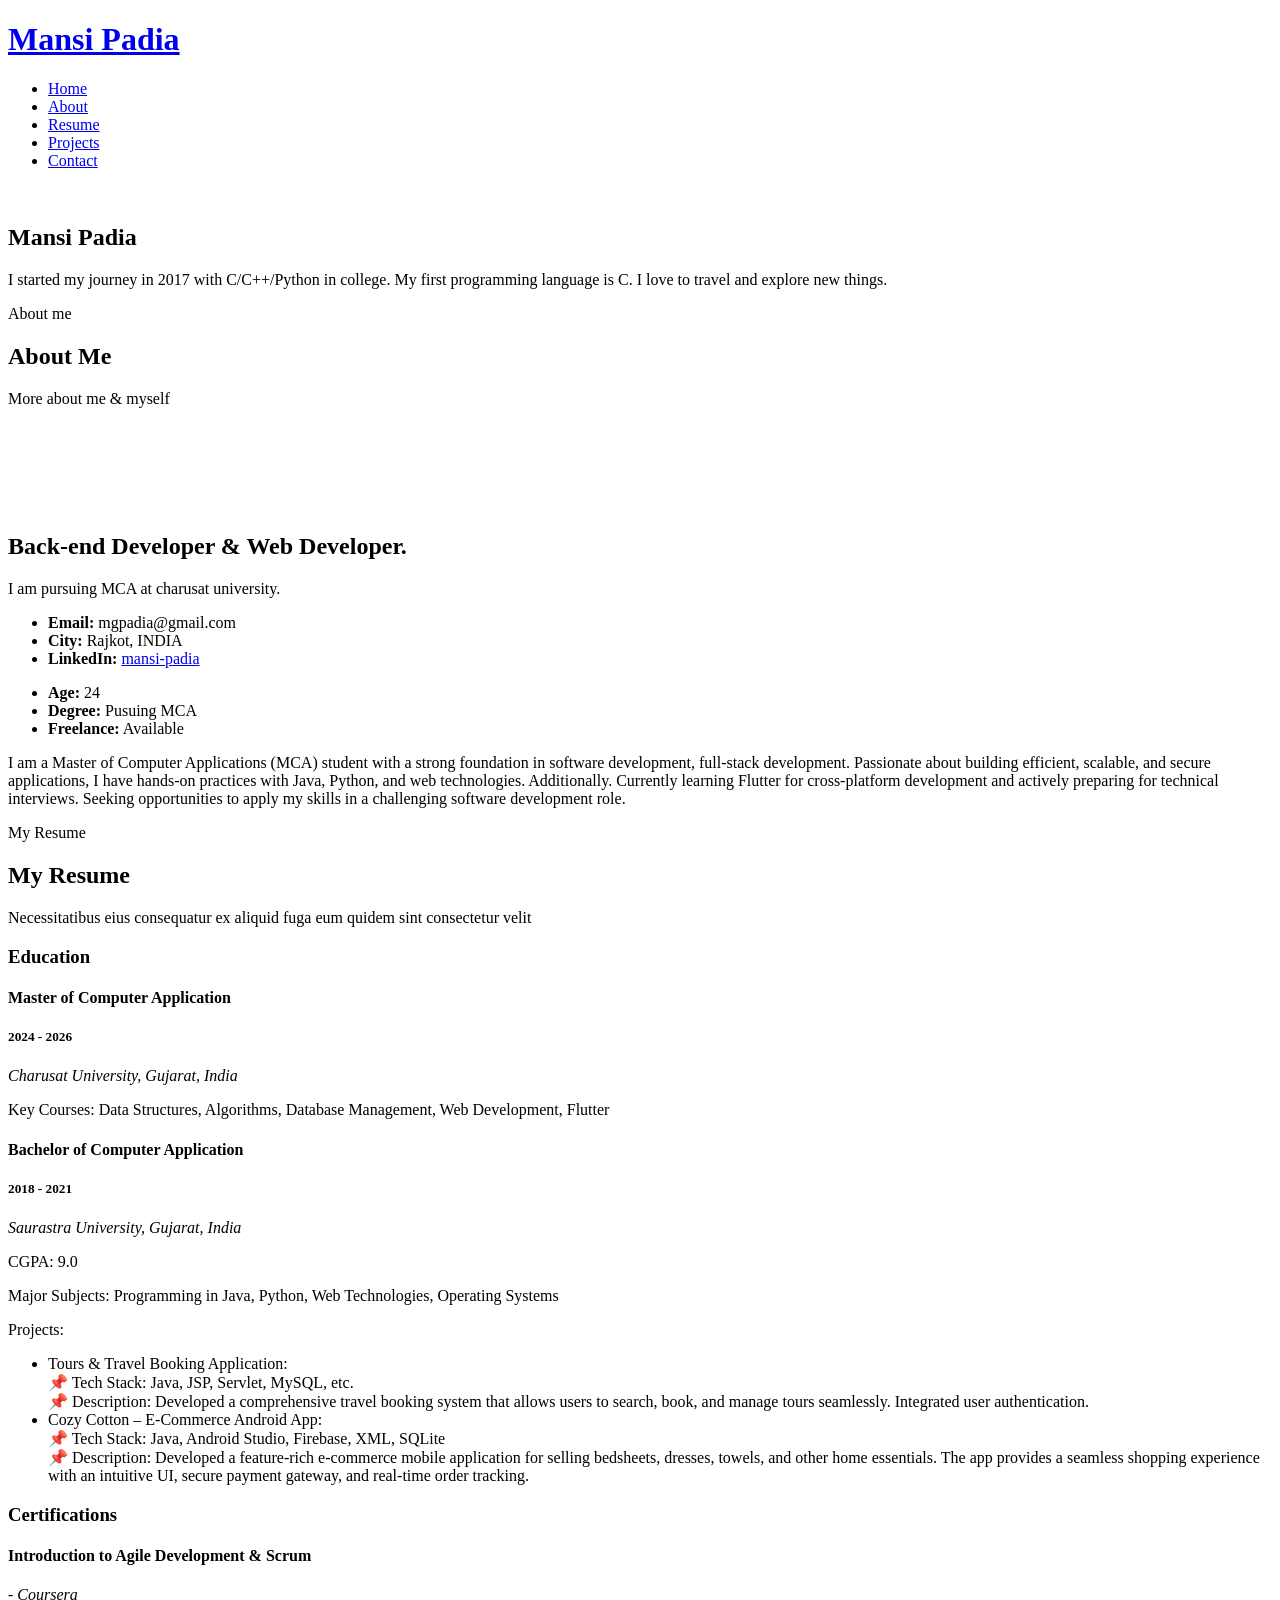
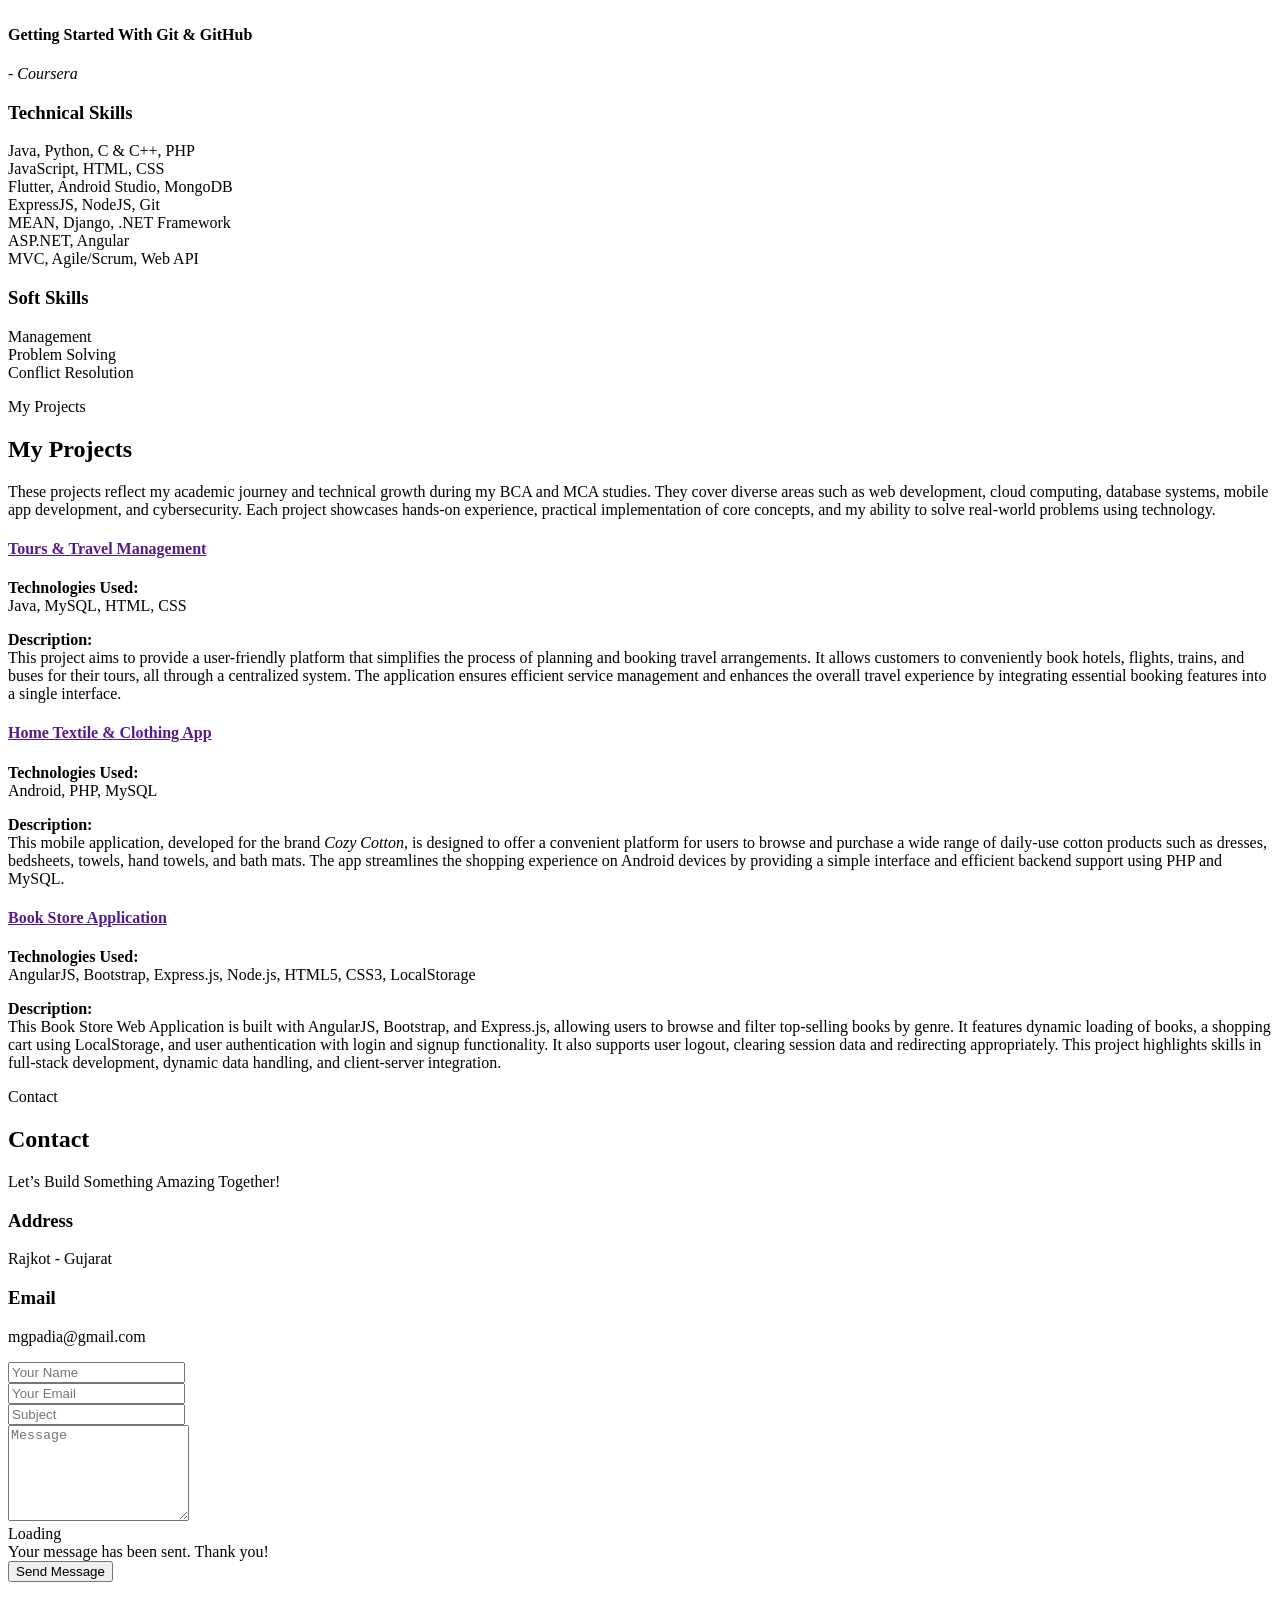
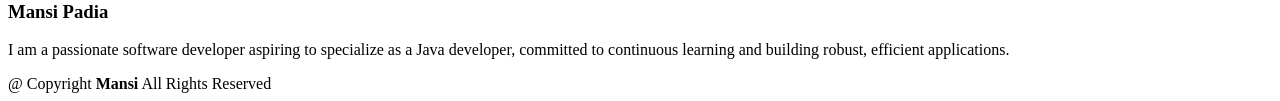
==== index.html @ 8a65d549 "initial commit start adding files" ====
<!DOCTYPE html>
<html lang="en">

<head>
  <meta charset="utf-8">
  <meta content="width=device-width, initial-scale=1.0" name="viewport">
  <title>Mansi Padia - Portfolio</title>
  <meta name="description" content="">
  <meta name="keywords" content="">

  <!-- Favicons -->
  <link href="assets/img/favicon-m.png" rel="icon">
  <link href="assets/img/apple-touch-icon.png" rel="apple-touch-icon">

  <!-- Fonts -->
  <link href="https://fonts.googleapis.com" rel="preconnect">
  <link href="https://fonts.gstatic.com" rel="preconnect" crossorigin>
  <link href="https://fonts.googleapis.com/css2?family=Roboto:ital,wght@0,100;0,300;0,400;0,500;0,700;0,900;1,100;1,300;1,400;1,500;1,700;1,900&family=Quicksand:wght@300;400;500;600;700&family=Domine:wght@400;500;600;700&display=swap" rel="stylesheet">

  <!-- Vendor CSS Files -->
  <link href="assets/vendor/bootstrap/css/bootstrap.min.css" rel="stylesheet">
  <link href="assets/vendor/bootstrap-icons/bootstrap-icons.css" rel="stylesheet">
  <link href="assets/vendor/aos/aos.css" rel="stylesheet">
  <link href="assets/vendor/swiper/swiper-bundle.min.css" rel="stylesheet">
  <link href="assets/vendor/glightbox/css/glightbox.min.css" rel="stylesheet">

  <!-- Main CSS File -->
  <link href="assets/css/main.css" rel="stylesheet">

  <!-- =======================================================
  * Template Name: Laura
  * Template URL: https://bootstrapmade.com/laura-free-creative-bootstrap-theme/
  * Updated: Aug 07 2024 with Bootstrap v5.3.3
  * Author: BootstrapMade.com
  * License: https://bootstrapmade.com/license/
  ======================================================== -->
</head>

<body class="index-page">

  <header id="header" class="header d-flex align-items-center fixed-top">
    <div class="container-fluid position-relative d-flex align-items-center justify-content-between">

      <a href="index.html" class="logo d-flex align-items-center me-auto me-xl-0">
        <!-- Uncomment the line below if you also wish to use an image logo -->
        <!-- <img src="assets/img/logo.png" alt=""> -->
        <h1 class="sitename">Mansi Padia</h1>
      </a>

      <nav id="navmenu" class="navmenu">
        <ul>
          <li><a href="#hero" class="active">Home</a></li>
          <li><a href="#about">About</a></li>
          <li><a href="#resume">Resume</a></li>
          <li><a href="#projects">Projects</a></li>
          <!-- <li class="dropdown"><a href="#"><span>Dropdown</span> <i class="bi bi-chevron-down toggle-dropdown"></i></a>
            <ul>
              <li><a href="#">Dropdown 1</a></li>
              <li class="dropdown"><a href="#"><span>Deep Dropdown</span> <i class="bi bi-chevron-down toggle-dropdown"></i></a>
                <ul>
                  <li><a href="#">Deep Dropdown 1</a></li>
                  <li><a href="#">Deep Dropdown 2</a></li>
                  <li><a href="#">Deep Dropdown 3</a></li>
                  <li><a href="#">Deep Dropdown 4</a></li>
                  <li><a href="#">Deep Dropdown 5</a></li>
                </ul>
              </li>
              <li><a href="#">Dropdown 2</a></li>
              <li><a href="#">Dropdown 3</a></li>
              <li><a href="#">Dropdown 4</a></li>
            </ul>
          </li> -->
          <li><a href="#contact">Contact</a></li>
        </ul>
        <i class="mobile-nav-toggle d-xl-none bi bi-list"></i>
      </nav>

      <div class="header-social-links">
        <a href="https://github.com/p-mansi" class="github"><i class="bi bi-github"></i></a>
        <a href="https://www.linkedin.com/in/mansi-padia/" class="linkedin"><i class="bi bi-linkedin"></i></a>
        <a href="mailto:mgpadia@gmail.com" class="github"><i class="bi bi-envelope"></i>
        </a>
        
      </div>

    </div>
  </header>

  <main class="main">

    <!-- Hero Section -->
    <section id="hero" class="hero section dark-background">

      <img src="assets/img/bg.avif" alt="" data-aos="fade-in">

      <div class="container text-center" data-aos="fade-up" data-aos-delay="100">
        <h2>Mansi Padia</h2>
        <p class="typing-container">I started my journey in 2017 with C/C++/Python in college. My first programming language is C. I love to travel and explore new things.</p>
          
        <a href="#about" class="btn-scroll" title="Scroll Down"><i class="bi bi-chevron-down"></i></a>
      </div>

    </section><!-- /Hero Section -->

    <!-- About Section -->
    <section id="about" class="about section">

      <!-- Section Title -->
      <div class="container section-title" data-aos="fade-up">
        <span class="description-title">About me</span>
        <h2>About Me</h2>
        <p>More about me & myself</p>
      </div><!-- End Section Title -->

      <div class="container" data-aos="fade-up" data-aos-delay="100">

        <div class="row gy-4 justify-content-center">
          <div class="col-lg-4">
            <img src="assets/img/IMG-M.jpg" class="img-fluid" alt="">
          </div>
          <div class="col-lg-8 content">
            <br><br><br><br><h2>Back-end Developer &amp; Web Developer.</h2>
            <p class="fst-italic py-3">
              I am pursuing MCA at charusat university.
            </p>
            <div class="row">
              <div class="col-lg-6">
                <ul>
                  <!-- <li><i class="bi bi-chevron-right"></i> <strong>Birthday:</strong> <span>1 May 1995</span></li> -->
                  <!-- <li><i class="bi bi-chevron-right"></i> <strong>Website:</strong> <span>www.example.com</span></li> -->
                  <li><i class="bi bi-chevron-right"></i> <strong>Email:</strong> <span>mgpadia@gmail.com</span></li>
                  <li><i class="bi bi-chevron-right"></i> <strong>City:</strong> <span>Rajkot, INDIA</span></li>
                  <li><i class="bi bi-chevron-right"></i> <strong>LinkedIn:</strong> <span><a href="https://www.linkedin.com/in/mansi-padia/">mansi-padia</a></span></li>
                </ul>
              </div>
              <div class="col-lg-6">
                <ul>
                  <li><i class="bi bi-chevron-right"></i> <strong>Age:</strong> <span>24</span></li>
                  <li><i class="bi bi-chevron-right"></i> <strong>Degree:</strong> <span>Pusuing MCA</span></li>
                  <li><i class="bi bi-chevron-right"></i> <strong>Freelance:</strong> <span>Available</span></li>
                </ul>
              </div>
            </div>
            <p class="py-3">
              I am a Master of Computer Applications (MCA) student with a strong foundation in software development, full-stack development. Passionate 
              about building efficient, scalable, and secure applications, I have hands-on practices with Java, Python, and web 
              technologies. Additionally. Currently learning Flutter for cross-platform development and actively preparing for technical interviews.
              Seeking opportunities to apply my skills in a challenging software development role.
            </p>
          </div>
        </div>

      </div>

    </section><!-- /About Section -->

    <!-- Resume Section -->
    <section id="resume" class="resume section">

      <!-- Section Title -->
      <div class="container section-title" data-aos="fade-up">
        <span class="description-title">My Resume</span>
        <h2>My Resume</h2>
        <p>Necessitatibus eius consequatur ex aliquid fuga eum quidem sint consectetur velit</p>
      </div><!-- End Section Title -->
<!-- 
      <div class="container">

        <div class="row">

          <div class="col-lg-6" data-aos="fade-up" data-aos-delay="100">
            
            <h3 class="resume-title">Education</h3>
            <div class="resume-item">
              <h4>Master of Computer Application</h4>
              <h5>2024 - 2026</h5>
              <p><em>Charusat University, Gujarat, India</em></p>
              <p>Key Courses: Data Structures, Algorithms, Database Management, Web Development, Flutter</p>
            </div>-- Edn Resume Item --


            <div class="resume-item">
              <h4>Bachelor of Computer Application</h4>
              <h5>2018 - 2021</h5>
              <p><em>Saurastra University, Gujarat, India</em></p>
              <p>CGPA: 9.0</p>
              <p>Major Subjects: Programming in Java, Python, Web Technologies, Operating Systems</p>
              Projects: <br>
              <ul>
              <li>Tours & Travel Booking Application: <br>
                📌 Tech Stack: Java, JSP, Servlet, MySQL, etc. <br>
                📌 Description: Developed a comprehensive travel booking system that allows users to search, book, and manage tours seamlessly. Integrated user authentication.    --, and payment gateway for a smooth experience.</p> --
              </li>
              <li>Tours & Travel Booking Application: <br>
                Cozy Cotton – E-Commerce Android App
                📌 Tech Stack: Java, Android Studio, Firebase, XML, SQLite
                📌 Description: Developed a feature-rich e-commerce mobile application for selling bedsheets, dresses, towels, and other home essentials. The app provides a seamless shopping experience with an intuitive UI, secure payment gateway, and real-time order tracking.</li>
              </ul>
            </div>  -- Edn Resume Item --

            <h3 class="resume-title">Certifications</h3>
            <div class="resume-item pb-0">
              <h4>Introduction to Agile Development &
                Scrum</h4>
              <p><em>- Coursera</em></p>
            </div> -- Edn Resume Item --

            <div class="resume-item pb-0">
              <h4>Getting StartedWith Git & GitHub</h4>
              <p><em>- Coursera</em></p>
            </div> -- Edn Resume Item --

          </div>
<!-- 
          <div class="col-lg-6" data-aos="fade-up" data-aos-delay="200">
            <h3 class="resume-title">Professional Experience</h3>
            <div class="resume-item">
              <h4>Senior graphic design specialist</h4>
              <h5>2019 - Present</h5>
              <p><em>Experion, New York, NY </em></p>
              <ul>
                <li>Lead in the design, development, and implementation of the graphic, layout, and production communication materials</li>
                <li>Delegate tasks to the 7 members of the design team and provide counsel on all aspects of the project. </li>
                <li>Supervise the assessment of all graphic materials in order to ensure quality and accuracy of the design</li>
                <li>Oversee the efficient use of production project budgets ranging from $2,000 - $25,000</li>
              </ul>
            </div>
            -- Edn Resume Item --

            <div class="resume-item">
              <h4>Graphic design specialist</h4>
              <h5>2017 - 2018</h5>
              <p><em>Stepping Stone Advertising, New York, NY</em></p>
              <ul>
                <li>Developed numerous marketing programs (logos, brochures,infographics, presentations, and advertisements).</li>
                <li>Managed up to 5 projects or tasks at a given time while under pressure</li>
                <li>Recommended and consulted with clients on the most appropriate graphic design</li>
                <li>Created 4+ design presentations and proposals a month for clients and account managers</li>
              </ul>
            </div> -- Edn Resume Item --

          </div> --

        </div>

      </div> -->

      <div class="container">
        <div class="row">
      
          <div class="col-lg-6" data-aos="fade-up" data-aos-delay="100">
      
            <h3 class="resume-title">Education</h3>
      
            <div class="resume-item">
              <h4>Master of Computer Application</h4>
              <h5>2024 - 2026</h5>
              <p><em>Charusat University, Gujarat, India</em></p>
              <p>Key Courses: Data Structures, Algorithms, Database Management, Web Development, Flutter</p>
            </div><!-- End Resume Item -->
      
            <div class="resume-item">
              <h4>Bachelor of Computer Application</h4>
              <h5>2018 - 2021</h5>
              <p><em>Saurastra University, Gujarat, India</em></p>
              <p>CGPA: 9.0</p>
              <p>Major Subjects: Programming in Java, Python, Web Technologies, Operating Systems</p>
            </div><!-- End Resume Item -->
      
            <div class="resume-item">
              Projects: <br>
              <ul>
                <li>Tours & Travel Booking Application:<br>
                  📌 Tech Stack: Java, JSP, Servlet, MySQL, etc.<br>
                  📌 Description: Developed a comprehensive travel booking system that allows users to search, book, and manage tours seamlessly. Integrated user authentication.
                </li>
                <li>Cozy Cotton – E-Commerce Android App:<br>
                  📌 Tech Stack: Java, Android Studio, Firebase, XML, SQLite<br>
                  📌 Description: Developed a feature-rich e-commerce mobile application for selling bedsheets, dresses, towels, and other home essentials. The app provides a seamless shopping experience with an intuitive UI, secure payment gateway, and real-time order tracking.
                </li>
              </ul>
            </div><!-- End Resume Item -->
      
          </div>
      
          <div class="col-lg-6" data-aos="fade-up" data-aos-delay="200">
      
            <h3 class="resume-title">Certifications</h3>
      
            <div class="resume-item pb-0">
              <h4>Introduction to Agile Development & Scrum</h4>
              <p><em>- Coursera</em></p>
            </div><!-- End Resume Item -->
      
            <div class="resume-item pb-0">
              <h4>Getting Started With Git & GitHub</h4>
              <p><em>- Coursera</em></p>
            </div><!-- End Resume Item -->
      
            <h3 class="resume-title">Technical Skills</h3>
            <div class="resume-item">
              <p>
                Java, Python, C & C++, PHP<br>
                JavaScript, HTML, CSS<br>
                Flutter, Android Studio, MongoDB<br>
                ExpressJS, NodeJS, Git<br>
                MEAN, Django, .NET Framework<br>
                ASP.NET, Angular<br>
                MVC, Agile/Scrum, Web API
              </p>
            </div><!-- End Resume Item -->
      
            <h3 class="resume-title">Soft Skills</h3>
            <div class="resume-item">
              <p>
                Management<br>
                Problem Solving<br>
                Conflict Resolution
              </p>
            </div><!-- End Resume Item -->
      
          </div>
      
        </div>
      </div>
            

    </section><!-- /Resume Section -->

    <!-- Services Section -->
    <section id="projects" class="services section">

      <!-- Section Title -->
      <div class="container section-title" data-aos="fade-up">
        <span class="description-title">My Projects</span>
        <h2>My Projects</h2>
        <p>These projects reflect my academic journey and technical growth during my BCA and MCA studies. They cover diverse areas such as web development, cloud computing, database systems, mobile app development, and cybersecurity. Each project showcases hands-on experience, practical implementation of core concepts, and my ability to solve real-world problems using technology.</p>
      </div><!-- End Section Title -->

      <div class="container">

        <div class="row gy-3">

          <div class="col-xl-4 col-md-6 d-flex" data-aos="fade-up" data-aos-delay="100">
            <div class="service-item position-relative">
              <div class="icon"><i class="bi bi-luggage icon"></i></div>

              <h4><a href="" class="stretched-link">Tours & Travel Management</a></h4>
              <p><strong>Technologies Used:</strong><br> <span class="text-success">Java, MySQL, HTML, CSS</span></p>
              <p class="text-muted"><strong>Description:</strong>
                <br>This project aims to provide a user-friendly platform that simplifies the process of planning and booking travel arrangements. It allows customers to conveniently book hotels, flights, trains, and buses for their tours, all through a centralized system. The application ensures efficient service management and enhances the overall travel experience by integrating essential booking features into a single interface.
              </p>
            </div>
          </div><!-- End Service Item -->

          <div class="col-xl-4 col-md-6 d-flex" data-aos="fade-up" data-aos-delay="200">
            <div class="service-item position-relative">
              <div class="icon"><i class="bi bi-bag icon"></i></div>


              <h4><a href="" class="stretched-link">Home Textile & Clothing App</a></h4>
              <p><strong>Technologies Used:</strong><br> 
                <span class="text-success">Android, PHP, MySQL</span>
              </p>
              <p class="text-muted"><strong>Description:</strong><br>
                This mobile application, developed for the brand <em>Cozy Cotton</em>, is designed to offer a convenient platform for users to browse and purchase a wide range of daily-use cotton products such as dresses, bedsheets, towels, hand towels, and bath mats. The app streamlines the shopping experience on Android devices by providing a simple interface and efficient backend support using PHP and MySQL.
              </p>
              
            </div>
          </div><!-- End Service Item -->

          <div class="col-xl-4 col-md-6 d-flex" data-aos="fade-up" data-aos-delay="300">
            <div class="service-item position-relative">
              <div class="icon"><i class="bi bi-book"></i></div>

              <h4><a href="" class="stretched-link">Book Store Application</a></h4>
              <p><strong>Technologies Used:</strong><br> 
                <span class="text-success">AngularJS, Bootstrap, Express.js, Node.js, HTML5, CSS3, LocalStorage</span>
              </p>
              <p class="text-muted"><strong>Description:</strong><br>
                This Book Store Web Application is built with AngularJS, Bootstrap, and Express.js, allowing users to browse and filter top-selling books by genre. It features dynamic loading of books, a shopping cart using LocalStorage, and user authentication with login and signup functionality. It also supports user logout, clearing session data and redirecting appropriately. This project highlights skills in full-stack development, dynamic data handling, and client-server integration.
              </p>
              
            </div>
          </div><!-- End Service Item -->
<!-- 
          <div class="col-xl-3 col-md-6 d-flex" data-aos="fade-up" data-aos-delay="400">
            <div class="service-item position-relative">
              <div class="icon"><i class="bi bi-broadcast icon"></i></div>
              <h4><a href="" class="stretched-link">Nemo Enim</a></h4>
              <p>At vero eos et accusamus et iusto odio dignissimos ducimus qui blanditiis</p>
            </div>
          </div>End Service Item -->

        </div>

      </div>

    </section><!-- /Services Section -->



    <!-- Gallery Section -->
    <!--<section id="gallery" class="gallery section">
 
      <div class="container section-title" data-aos="fade-up">
        <span class="description-title">Gallery</span>
        <h2>Gallery</h2>
        <p>Necessitatibus eius consequatur ex aliquid fuga eum quidem sint consectetur velit</p>
      </div>

      <div class="container-fluid" data-aos="fade-up" data-aos-delay="100">

        <div class="row g-0">

          <div class="col-lg-3 col-md-4">
            <div class="gallery-item">
              <a href="assets/img/gallery/gallery-1.jpg" class="glightbox" data-gallery="images-gallery">
                <img src="assets/img/gallery/gallery-1.jpg" alt="" class="img-fluid">
              </a>
            </div>
          </div>

          <div class="col-lg-3 col-md-4">
            <div class="gallery-item">
              <a href="assets/img/gallery/gallery-2.jpg" class="glightbox" data-gallery="images-gallery">
                <img src="assets/img/gallery/gallery-2.jpg" alt="" class="img-fluid">
              </a>
            </div>
          </div>

          <div class="col-lg-3 col-md-4">
            <div class="gallery-item">
              <a href="assets/img/gallery/gallery-3.jpg" class="glightbox" data-gallery="images-gallery">
                <img src="assets/img/gallery/gallery-3.jpg" alt="" class="img-fluid">
              </a>
            </div>
          </div>

          <div class="col-lg-3 col-md-4">
            <div class="gallery-item">
              <a href="assets/img/gallery/gallery-4.jpg" class="glightbox" data-gallery="images-gallery">
                <img src="assets/img/gallery/gallery-4.jpg" alt="" class="img-fluid">
              </a>
            </div>
          </div>

          <div class="col-lg-3 col-md-4">
            <div class="gallery-item">
              <a href="assets/img/gallery/gallery-5.jpg" class="glightbox" data-gallery="images-gallery">
                <img src="assets/img/gallery/gallery-5.jpg" alt="" class="img-fluid">
              </a>
            </div>
          </div>

          <div class="col-lg-3 col-md-4">
            <div class="gallery-item">
              <a href="assets/img/gallery/gallery-6.jpg" class="glightbox" data-gallery="images-gallery">
                <img src="assets/img/gallery/gallery-6.jpg" alt="" class="img-fluid">
              </a>
            </div>
          </div>

          <div class="col-lg-3 col-md-4">
            <div class="gallery-item">
              <a href="assets/img/gallery/gallery-7.jpg" class="glightbox" data-gallery="images-gallery">
                <img src="assets/img/gallery/gallery-7.jpg" alt="" class="img-fluid">
              </a>
            </div>
          </div>

          <div class="col-lg-3 col-md-4">
            <div class="gallery-item">
              <a href="assets/img/gallery/gallery-8.jpg" class="glightbox" data-gallery="images-gallery">
                <img src="assets/img/gallery/gallery-8.jpg" alt="" class="img-fluid">
              </a>
            </div>
          </div>

        </div>

      </div>

    </section> 

    <!-- /Gallery Section -->

    <!-- Contact Section -->
    <section id="contact" class="contact section">

      <!-- Section Title -->
      <div class="container section-title" data-aos="fade-up">
        <span class="description-title">Contact</span>
        <h2>Contact</h2>
        <p>Let’s Build Something Amazing Together!</p>
      </div><!-- End Section Title -->

      <div class="container" data-aos="fade-up" data-aos-delay="100">

        <div class="row gy-4" data-aos="fade-up" data-aos-delay="200">

          <div class="col-lg-6">
            <div class="info-item d-flex flex-column justify-content-center align-items-center">
              <i class="bi bi-geo-alt"></i>
              <h3>Address</h3>
              <p>Rajkot - Gujarat</p>
            </div>
          </div><!-- End Info Item -->

          <!-- <div class="col-lg-4">
            <div class="info-item d-flex flex-column justify-content-center align-items-center info-item-borders">
              <i class="bi bi-telephone"></i>
              <h3>Call Us</h3>
              <p>+1 5589 55488 55</p>
            </div>
          </div>End Info Item -->

          <div class="col-lg-6">
            <div class="info-item d-flex flex-column justify-content-center align-items-center">
              <i class="bi bi-envelope"></i>
              <h3>Email</h3>
              <p>mgpadia@gmail.com</p>
            </div>
          </div><!-- End Info Item -->

        </div>

        <form id="contact-form" action="https://usebasin.com/f/abe4f4b20238" method="post" class="php-email-form" data-aos="fade-up" data-aos-delay="300">
          <div class="row gy-4">

            <div class="col-md-6">
              <input type="text" name="name" class="form-control" placeholder="Your Name" required="">
            </div>

            <div class="col-md-6 ">
              <input type="email" class="form-control" name="email" placeholder="Your Email" required="">
            </div>

            <div class="col-md-12">
              <input type="text" class="form-control" name="subject" placeholder="Subject" required="">
            </div>

            <div class="col-md-12">
              <textarea class="form-control" name="message" rows="6" placeholder="Message" required=""></textarea>
            </div>

            <div class="col-md-12 text-center">
              <div class="loading">Loading</div>
              <div class="error-message"></div>
              <div class="sent-message">Your message has been sent. Thank you!</div>

              <button type="submit">Send Message</button>
            </div>

          </div>
        </form><!-- End Contact Form -->

        <p id="response-message"></p>

        <script>
          document.getElementById("contact-form").addEventListener("submit", async function(event) {
              event.preventDefault();
              let formData = new FormData(this);
              let responseMessage = document.getElementById("response-message");
  
              try {
                  let response = await fetch("https://usebasin.com/f/abe4f4b20238", {
                      method: "POST",
                      body: formData
                  });
  
                  if (response.ok) {
                      responseMessage.innerHTML = "✅ Message sent successfully!";
                      responseMessage.className = "alert alert-success";
                      this.reset();
                  } else {
                      responseMessage.innerHTML = "❌ Error sending message. Please try again.";
                      responseMessage.className = "alert alert-danger";
                  }
              } catch (error) {
                  responseMessage.innerHTML = "⚠️ Network error. Please check your internet connection.";
                  responseMessage.className = "alert alert-warning";
              }
          });
      </script>
      </div>

    </section><!-- /Contact Section -->

  </main>

  <footer id="footer" class="footer position-relative dark-background">
    <div class="container">
      <h3 class="sitename">Mansi Padia<br></h3>
      <p>I am a passionate software developer aspiring to specialize as a Java developer, committed to continuous learning and building robust, efficient applications.</p>
      <div class="social-links d-flex justify-content-center">
        
        <a href="mailto:mgpadia@gmail.com"><i class="bi bi-envelope"></i></a>
        <a href="https://github.com/p-mansi"><i class="bi bi-github"></i></a>
        <a href="https://www.linkedin.com/in/mansi-padia/"><i class="bi bi-linkedin"></i></a>
      </div>
      <div class="container">
        <div class="copyright">
          <span>@ Copyright</span> <strong class="px-1 sitename">Mansi</strong> <span>All Rights Reserved</span>
        </div>
        <div class="credits">
          <!-- All the links in the footer should remain intact. -->
          <!-- You can delete the links only if you've purchased the pro version. -->
          <!-- Licensing information: https://bootstrapmade.com/license/ -->
          <!-- Purchase the pro version with working PHP/AJAX contact form: [buy-url] -->
        </div>
      </div>
    </div>
  </footer>

  <!-- Scroll Top -->
  <a href="#" id="scroll-top" class="scroll-top d-flex align-items-center justify-content-center"><i class="bi bi-arrow-up-short"></i></a>

  <!-- Preloader -->
  <div id="preloader"></div>

  <!-- Vendor JS Files -->
  <script src="assets/vendor/bootstrap/js/bootstrap.bundle.min.js"></script>
  <script src="assets/vendor/php-email-form/validate.js"></script>
  <script src="assets/vendor/aos/aos.js"></script>
  <script src="assets/vendor/swiper/swiper-bundle.min.js"></script>
  <script src="assets/vendor/glightbox/js/glightbox.min.js"></script>
  <script src="assets/vendor/imagesloaded/imagesloaded.pkgd.min.js"></script>
  <script src="assets/vendor/isotope-layout/isotope.pkgd.min.js"></script>

  <!-- Main JS File -->
  <script src="assets/js/main.js"></script>

</body>

</html>
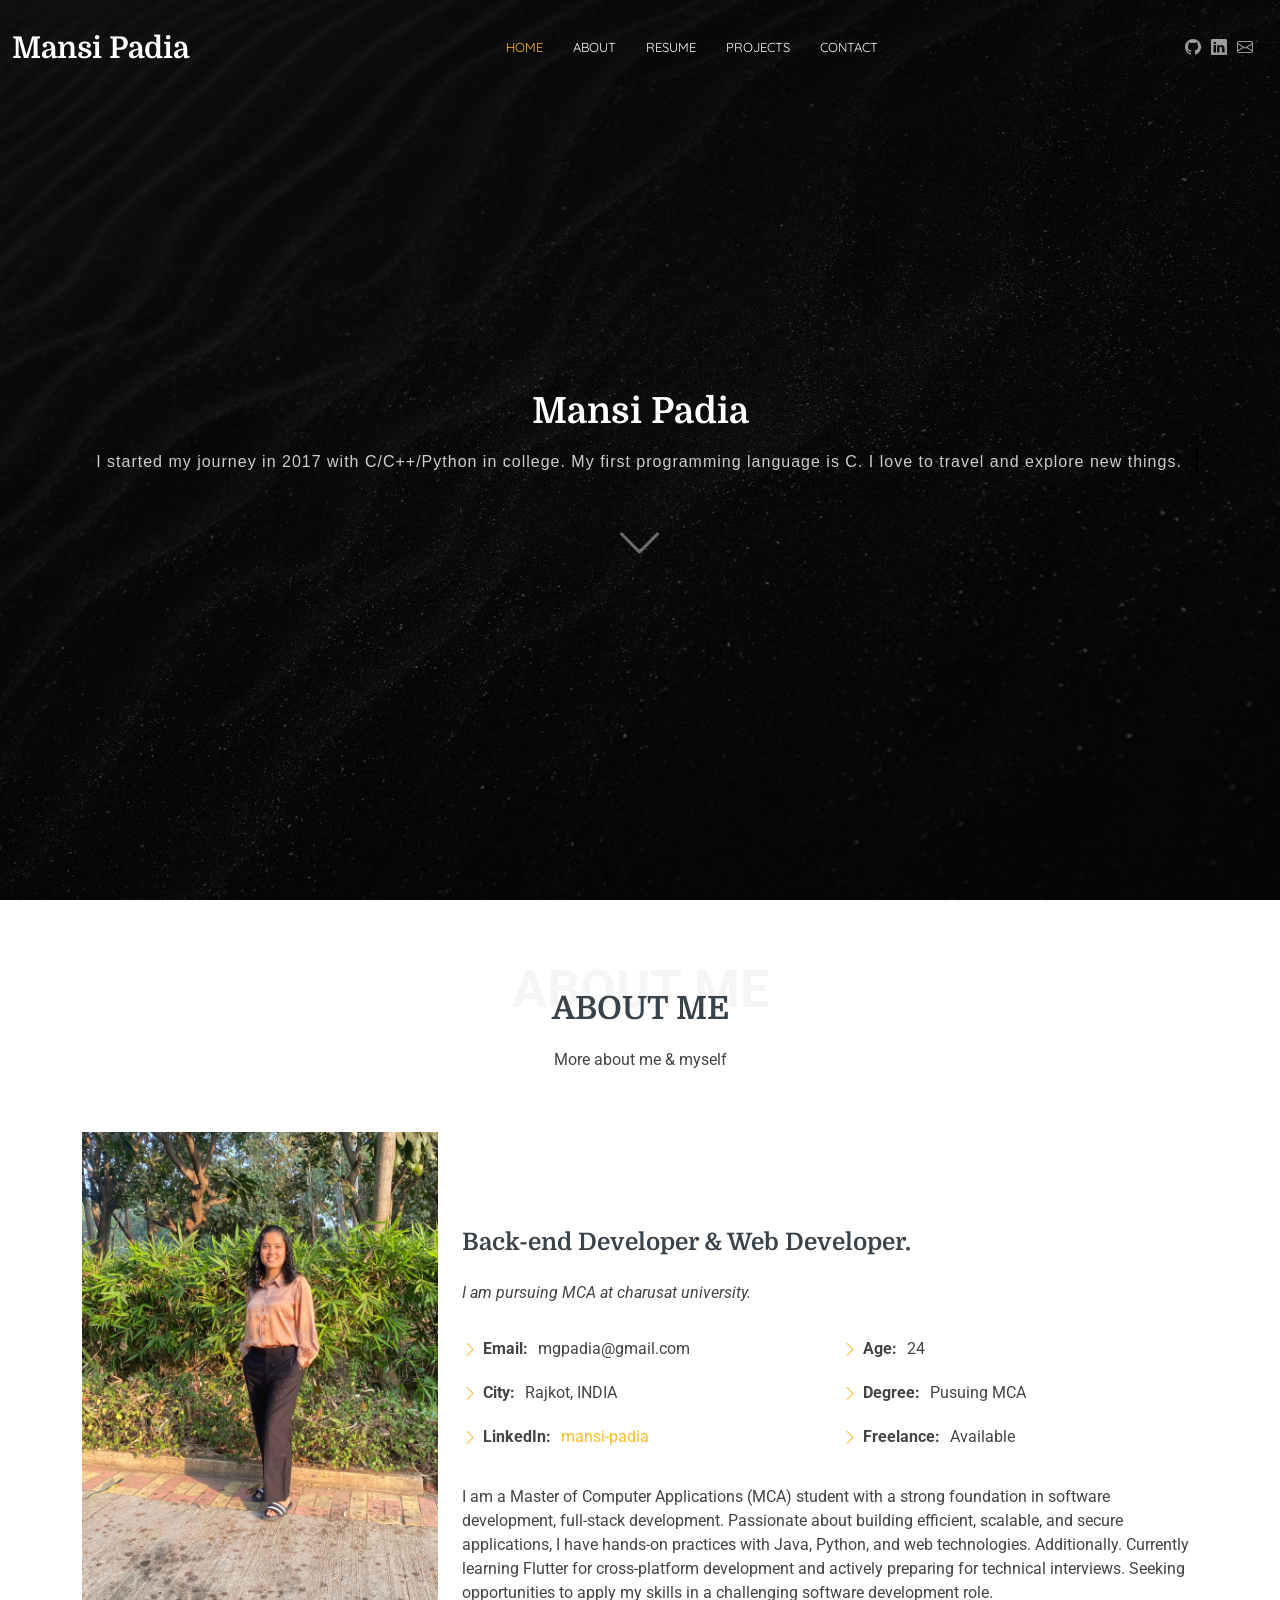
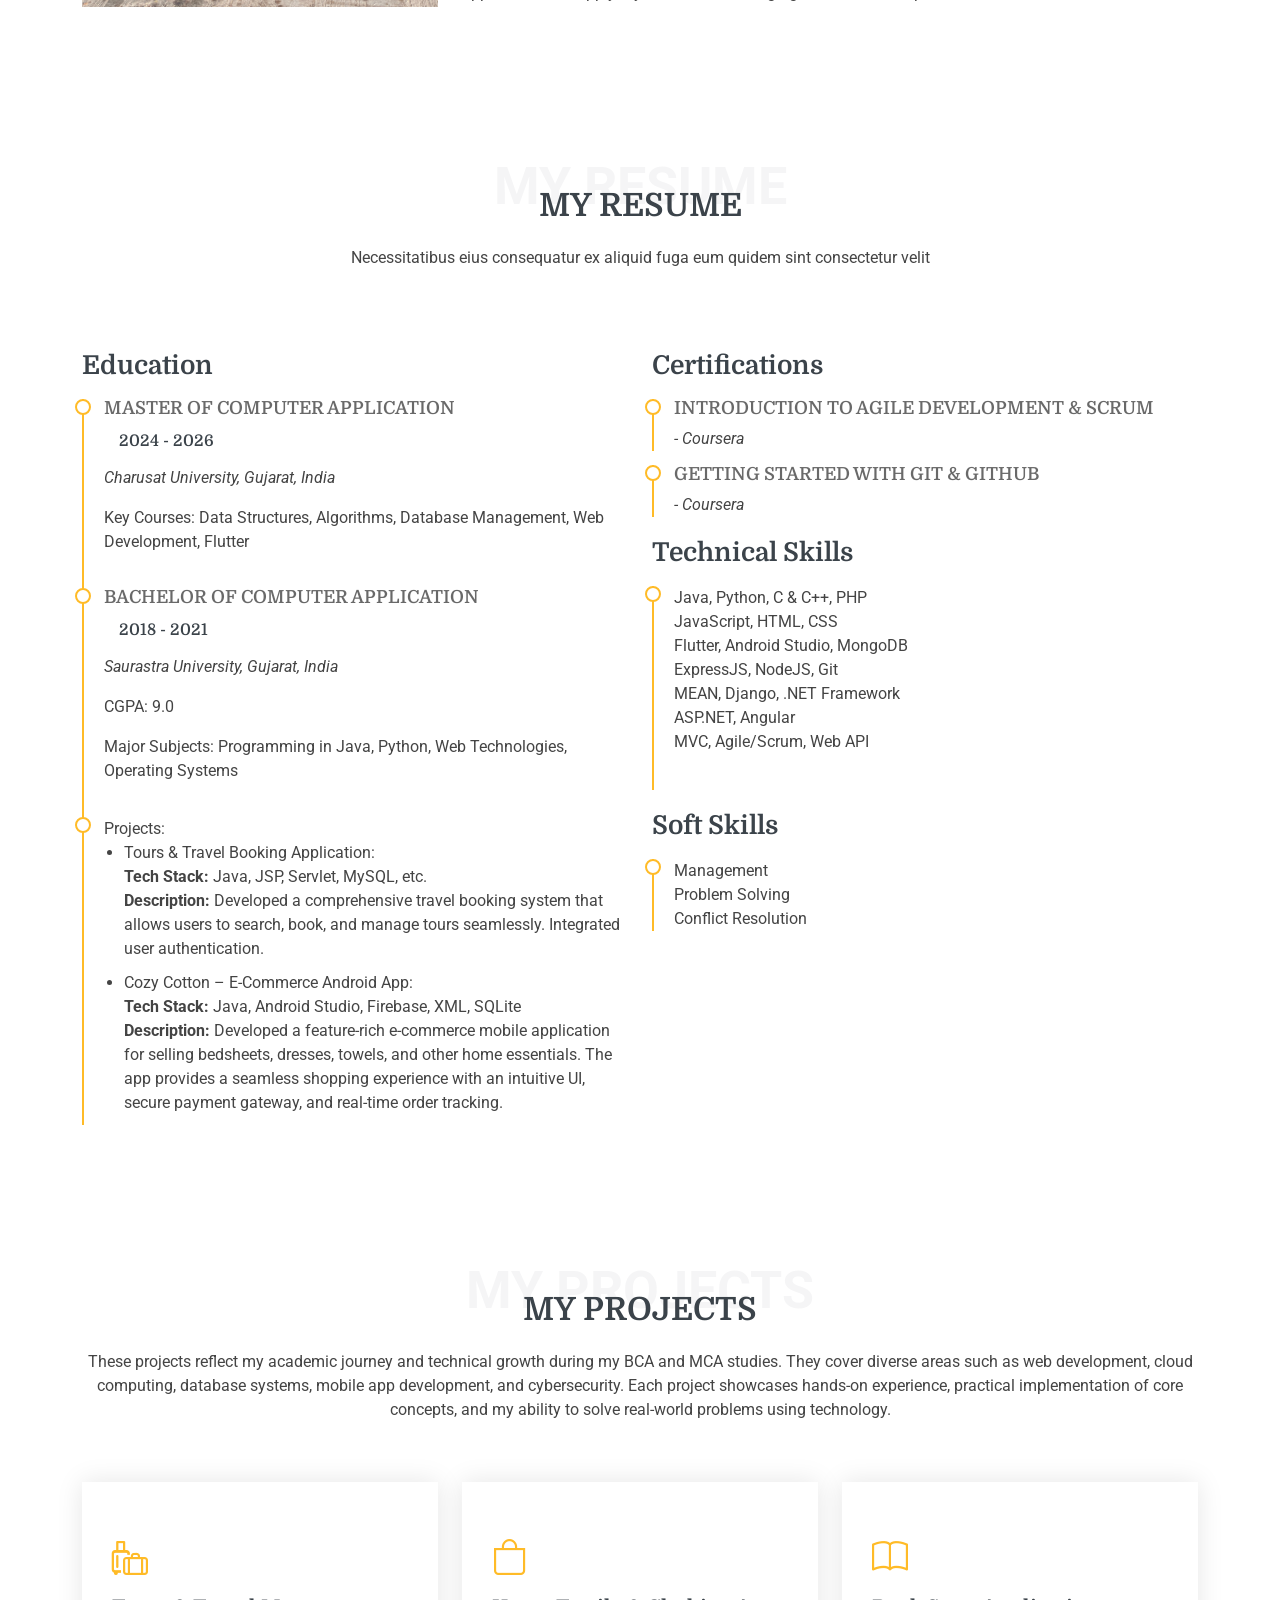
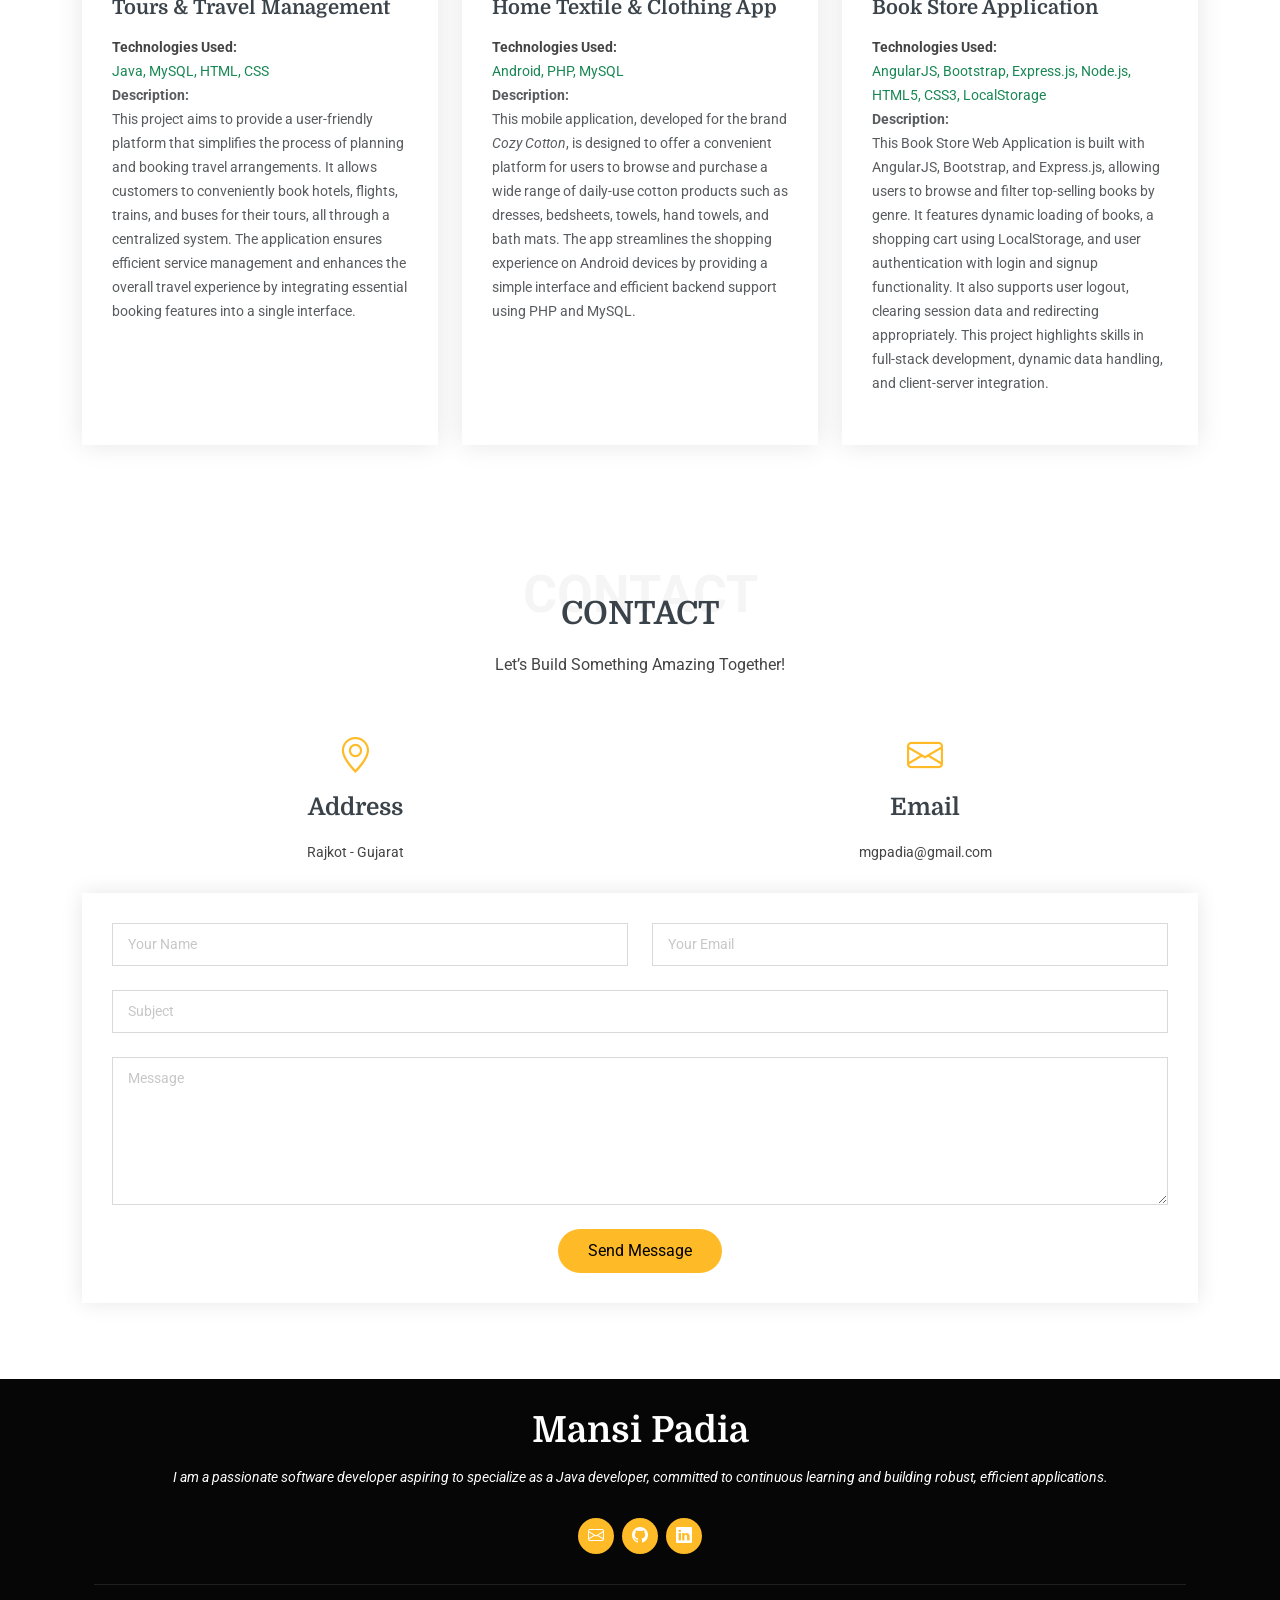
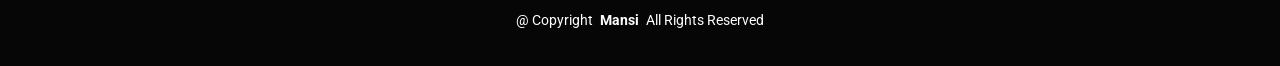
==== commit d4fba22f: "add tag to project section" ====
--- a/index.html
+++ b/index.html
@@ -271,12 +271,12 @@
               Projects: <br>
               <ul>
                 <li>Tours & Travel Booking Application:<br>
-                  📌 Tech Stack: Java, JSP, Servlet, MySQL, etc.<br>
-                  📌 Description: Developed a comprehensive travel booking system that allows users to search, book, and manage tours seamlessly. Integrated user authentication.
+                  <strong> Tech Stack: </strong> Java, JSP, Servlet, MySQL, etc.<br>
+                  <strong>Description: </strong> Developed a comprehensive travel booking system that allows users to search, book, and manage tours seamlessly. Integrated user authentication.
                 </li>
                 <li>Cozy Cotton – E-Commerce Android App:<br>
-                  📌 Tech Stack: Java, Android Studio, Firebase, XML, SQLite<br>
-                  📌 Description: Developed a feature-rich e-commerce mobile application for selling bedsheets, dresses, towels, and other home essentials. The app provides a seamless shopping experience with an intuitive UI, secure payment gateway, and real-time order tracking.
+                  <strong> Tech Stack: </strong>Java, Android Studio, Firebase, XML, SQLite<br>
+                  <strong> Description: </strong> Developed a feature-rich e-commerce mobile application for selling bedsheets, dresses, towels, and other home essentials. The app provides a seamless shopping experience with an intuitive UI, secure payment gateway, and real-time order tracking.
                 </li>
               </ul>
             </div><!-- End Resume Item -->
--- a/assets/css/main.css
+++ b/assets/css/main.css
@@ -0,0 +1,1552 @@
+/**
+* Template Name: Laura
+* Template URL: https://bootstrapmade.com/laura-free-creative-bootstrap-theme/
+* Updated: Aug 07 2024 with Bootstrap v5.3.3
+* Author: BootstrapMade.com
+* License: https://bootstrapmade.com/license/
+*/
+
+/*--------------------------------------------------------------
+# Font & Color Variables
+# Help: https://bootstrapmade.com/color-system/
+--------------------------------------------------------------*/
+/* Fonts */
+:root {
+  --default-font: "Roboto",  system-ui, -apple-system, "Segoe UI", Roboto, "Helvetica Neue", Arial, "Noto Sans", "Liberation Sans", sans-serif, "Apple Color Emoji", "Segoe UI Emoji", "Segoe UI Symbol", "Noto Color Emoji";
+  --heading-font: "Domine",  sans-serif;
+  --nav-font: "Quicksand",  sans-serif;
+}
+
+/* Global Colors - The following color variables are used throughout the website. Updating them here will change the color scheme of the entire website */
+:root { 
+  --background-color: #ffffff; /* Background color for the entire website, including individual sections */
+  --default-color: #444444; /* Default color used for the majority of the text content across the entire website */
+  --heading-color: #3b434a; /* Color for headings, subheadings and title throughout the website */
+  --accent-color: #ffbb27; /* Accent color that represents your brand on the website. It's used for buttons, links, and other elements that need to stand out */
+  --surface-color: #ffffff; /* The surface color is used as a background of boxed elements within sections, such as cards, icon boxes, or other elements that require a visual separation from the global background. */
+  --contrast-color: #000000; /* Contrast color for text, ensuring readability against backgrounds of accent, heading, or default colors. */
+}
+
+/* Nav Menu Colors - The following color variables are used specifically for the navigation menu. They are separate from the global colors to allow for more customization options */
+:root {
+  --nav-color: #ffffff;  /* The default color of the main navmenu links */
+  --nav-hover-color: #ffbb27; /* Applied to main navmenu links when they are hovered over or active */
+  --nav-mobile-background-color: #ffffff; /* Used as the background color for mobile navigation menu */
+  --nav-dropdown-background-color: #ffffff; /* Used as the background color for dropdown items that appear when hovering over primary navigation items */
+  --nav-dropdown-color: #444444; /* Used for navigation links of the dropdown items in the navigation menu. */
+  --nav-dropdown-hover-color: #ffbb27; /* Similar to --nav-hover-color, this color is applied to dropdown navigation links when they are hovered over. */
+}
+
+/* Color Presets - These classes override global colors when applied to any section or element, providing reuse of the sam color scheme. */
+
+.light-background {
+  --background-color: #f9f9f9;
+  --surface-color: #ffffff;
+}
+
+.dark-background {
+  --background-color: #060606;
+  --default-color: #ffffff;
+  --heading-color: #ffffff;
+  --surface-color: #252525;
+  --contrast-color: #ffffff;
+}
+
+/* Smooth scroll */
+:root {
+  scroll-behavior: smooth;
+}
+
+
+/*--------------------------------------------------------------
+# General Styling & Shared Classes
+--------------------------------------------------------------*/
+body {
+  color: var(--default-color);
+  background-color: var(--background-color);
+  font-family: var(--default-font);
+}
+
+
+@keyframes typing {
+  from { width: 0; }
+  to { width: 100%; }
+}
+
+      @keyframes blink {
+          50% { border-color: transparent; }
+      }
+
+      .typing-container {
+          font-family: Arial, sans-serif;
+          font-size: 20px;
+          white-space: nowrap;
+          overflow: hidden;
+          border-right: 2px solid black;
+          width: 0;
+          animation: typing 4s steps(50, end) forwards, blink 0.7s infinite;
+      }
+
+a {
+  color: var(--accent-color);
+  text-decoration: none;
+  transition: 0.3s;
+}
+
+a:hover {
+  color: color-mix(in srgb, var(--accent-color), transparent 25%);
+  text-decoration: none;
+}
+
+h1,
+h2,
+h3,
+h4,
+h5,
+h6 {
+  color: var(--heading-color);
+  font-family: var(--heading-font);
+}
+
+/* PHP Email Form Messages
+------------------------------*/
+.php-email-form .error-message {
+  display: none;
+  background: #df1529;
+  color: #ffffff;
+  text-align: left;
+  padding: 15px;
+  margin-bottom: 24px;
+  font-weight: 600;
+}
+
+.php-email-form .sent-message {
+  display: none;
+  color: #ffffff;
+  background: #059652;
+  text-align: center;
+  padding: 15px;
+  margin-bottom: 24px;
+  font-weight: 600;
+}
+
+.php-email-form .loading {
+  display: none;
+  background: var(--surface-color);
+  text-align: center;
+  padding: 15px;
+  margin-bottom: 24px;
+}
+
+.php-email-form .loading:before {
+  content: "";
+  display: inline-block;
+  border-radius: 50%;
+  width: 24px;
+  height: 24px;
+  margin: 0 10px -6px 0;
+  border: 3px solid var(--accent-color);
+  border-top-color: var(--surface-color);
+  animation: php-email-form-loading 1s linear infinite;
+}
+
+@keyframes php-email-form-loading {
+  0% {
+    transform: rotate(0deg);
+  }
+
+  100% {
+    transform: rotate(360deg);
+  }
+}
+
+/*--------------------------------------------------------------
+# Global Header
+--------------------------------------------------------------*/
+.header {
+  --background-color: rgba(0, 0, 0, 0);
+  --default-color: #ffffff;
+  --heading-color: #ffffff;
+  color: var(--default-color);
+  background-color: var(--background-color);
+  padding: 20px 0;
+  transition: all 0.5s;
+  z-index: 997;
+}
+
+.header .logo {
+  line-height: 1;
+}
+
+.header .logo img {
+  max-height: 36px;
+  margin-right: 8px;
+}
+
+.header .logo h1 {
+  font-size: 30px;
+  margin: 0;
+  font-weight: 700;
+  color: var(--heading-color);
+}
+
+.header .header-social-links {
+  padding-right: 15px;
+}
+
+.header .header-social-links a {
+  color: color-mix(in srgb, var(--default-color), transparent 40%);
+  padding-left: 6px;
+  display: inline-block;
+  transition: 0.3s;
+  font-size: 16px;
+}
+
+.header .header-social-links a:hover {
+  color: var(--accent-color);
+}
+
+.header .header-social-links a i {
+  line-height: 0px;
+}
+
+@media (max-width: 1200px) {
+  .header .logo {
+    order: 1;
+  }
+
+  .header .header-social-links {
+    order: 2;
+  }
+
+  .header .navmenu {
+    order: 3;
+  }
+}
+
+.scrolled .header {
+  box-shadow: 0px 0 18px rgba(0, 0, 0, 0.1);
+  padding: 12px 0;
+}
+
+/* Global Header on Scroll
+------------------------------*/
+.scrolled .header {
+  --background-color: rgba(0, 0, 0, 0.8);
+}
+
+/*--------------------------------------------------------------
+# Navigation Menu
+--------------------------------------------------------------*/
+/* Navmenu - Desktop */
+@media (min-width: 1200px) {
+  .navmenu {
+    padding: 0;
+  }
+
+  .navmenu ul {
+    margin: 0;
+    padding: 0;
+    display: flex;
+    list-style: none;
+    align-items: center;
+  }
+
+  .navmenu li {
+    position: relative;
+  }
+
+  .navmenu a,
+  .navmenu a:focus {
+    color: var(--nav-color);
+    padding: 18px 15px;
+    font-size: 13px;
+    text-transform: uppercase;
+    font-family: var(--nav-font);
+    font-weight: 400;
+    display: flex;
+    align-items: center;
+    justify-content: space-between;
+    white-space: nowrap;
+    transition: 0.3s;
+  }
+
+  .navmenu a i,
+  .navmenu a:focus i {
+    font-size: 12px;
+    line-height: 0;
+    margin-left: 5px;
+    transition: 0.3s;
+  }
+
+  .navmenu li:last-child a {
+    padding-right: 0;
+  }
+
+  .navmenu li:hover>a,
+  .navmenu .active,
+  .navmenu .active:focus {
+    color: var(--nav-hover-color);
+  }
+
+  .navmenu .dropdown ul {
+    margin: 0;
+    padding: 10px 0;
+    background: var(--nav-dropdown-background-color);
+    display: block;
+    position: absolute;
+    visibility: hidden;
+    left: 14px;
+    top: 130%;
+    opacity: 0;
+    transition: 0.3s;
+    border-radius: 4px;
+    z-index: 99;
+    box-shadow: 0px 0px 30px rgba(0, 0, 0, 0.1);
+  }
+
+  .navmenu .dropdown ul li {
+    min-width: 200px;
+  }
+
+  .navmenu .dropdown ul a {
+    padding: 10px 20px;
+    font-size: 15px;
+    text-transform: none;
+    color: var(--nav-dropdown-color);
+  }
+
+  .navmenu .dropdown ul a i {
+    font-size: 12px;
+  }
+
+  .navmenu .dropdown ul a:hover,
+  .navmenu .dropdown ul .active:hover,
+  .navmenu .dropdown ul li:hover>a {
+    color: var(--nav-dropdown-hover-color);
+  }
+
+  .navmenu .dropdown:hover>ul {
+    opacity: 1;
+    top: 100%;
+    visibility: visible;
+  }
+
+  .navmenu .dropdown .dropdown ul {
+    top: 0;
+    left: -90%;
+    visibility: hidden;
+  }
+
+  .navmenu .dropdown .dropdown:hover>ul {
+    opacity: 1;
+    top: 0;
+    left: -100%;
+    visibility: visible;
+  }
+}
+
+/* Navmenu - Mobile */
+@media (max-width: 1199px) {
+  .mobile-nav-toggle {
+    color: var(--nav-color);
+    font-size: 28px;
+    line-height: 0;
+    margin-right: 10px;
+    cursor: pointer;
+    transition: color 0.3s;
+  }
+
+  .navmenu {
+    padding: 0;
+    z-index: 9997;
+  }
+
+  .navmenu ul {
+    display: none;
+    list-style: none;
+    position: absolute;
+    inset: 60px 20px 20px 20px;
+    padding: 10px 0;
+    margin: 0;
+    border-radius: 6px;
+    background-color: var(--nav-mobile-background-color);
+    overflow-y: auto;
+    transition: 0.3s;
+    z-index: 9998;
+    box-shadow: 0px 0px 30px rgba(0, 0, 0, 0.1);
+  }
+
+  .navmenu a,
+  .navmenu a:focus {
+    color: var(--nav-dropdown-color);
+    padding: 10px 20px;
+    font-family: var(--nav-font);
+    font-size: 17px;
+    font-weight: 500;
+    display: flex;
+    align-items: center;
+    justify-content: space-between;
+    white-space: nowrap;
+    transition: 0.3s;
+  }
+
+  .navmenu a i,
+  .navmenu a:focus i {
+    font-size: 12px;
+    line-height: 0;
+    margin-left: 5px;
+    width: 30px;
+    height: 30px;
+    display: flex;
+    align-items: center;
+    justify-content: center;
+    border-radius: 50%;
+    transition: 0.3s;
+    background-color: color-mix(in srgb, var(--accent-color), transparent 90%);
+  }
+
+  .navmenu a i:hover,
+  .navmenu a:focus i:hover {
+    background-color: var(--accent-color);
+    color: var(--contrast-color);
+  }
+
+  .navmenu a:hover,
+  .navmenu .active,
+  .navmenu .active:focus {
+    color: var(--nav-dropdown-hover-color);
+  }
+
+  .navmenu .active i,
+  .navmenu .active:focus i {
+    background-color: var(--accent-color);
+    color: var(--contrast-color);
+    transform: rotate(180deg);
+  }
+
+  .navmenu .dropdown ul {
+    position: static;
+    display: none;
+    z-index: 99;
+    padding: 10px 0;
+    margin: 10px 20px;
+    background-color: var(--nav-dropdown-background-color);
+    border: 1px solid color-mix(in srgb, var(--default-color), transparent 90%);
+    box-shadow: none;
+    transition: all 0.5s ease-in-out;
+  }
+
+  .navmenu .dropdown ul ul {
+    background-color: rgba(33, 37, 41, 0.1);
+  }
+
+  .navmenu .dropdown>.dropdown-active {
+    display: block;
+    background-color: rgba(33, 37, 41, 0.03);
+  }
+
+  .mobile-nav-active {
+    overflow: hidden;
+  }
+
+  .mobile-nav-active .mobile-nav-toggle {
+    color: #fff;
+    position: absolute;
+    font-size: 32px;
+    top: 15px;
+    right: 15px;
+    margin-right: 0;
+    z-index: 9999;
+  }
+
+  .mobile-nav-active .navmenu {
+    position: fixed;
+    overflow: hidden;
+    inset: 0;
+    background: rgba(33, 37, 41, 0.8);
+    transition: 0.3s;
+  }
+
+  .mobile-nav-active .navmenu>ul {
+    display: block;
+  }
+}
+
+/*--------------------------------------------------------------
+# Global Footer
+--------------------------------------------------------------*/
+.footer {
+  color: var(--default-color);
+  background-color: var(--background-color);
+  font-size: 14px;
+  text-align: center;
+  padding: 30px 0;
+  position: relative;
+}
+
+.footer h3 {
+  font-size: 36px;
+  font-weight: 700;
+  position: relative;
+  padding: 0;
+  margin: 0 0 15px 0;
+}
+
+.footer p {
+  font-size: 15;
+  font-style: italic;
+  padding: 0;
+  margin: 0 0 30px 0;
+}
+
+.footer .social-links {
+  margin: 0 0 30px 0;
+}
+
+.footer .social-links a {
+  font-size: 16px;
+  display: flex;
+  align-items: center;
+  justify-content: center;
+  background: var(--accent-color);
+  color: var(--contrast-color);
+  line-height: 1;
+  margin: 0 4px;
+  border-radius: 50%;
+  text-align: center;
+  width: 36px;
+  height: 36px;
+  transition: 0.3s;
+}
+
+.footer .social-links a:hover {
+  background: color-mix(in srgb, var(--accent-color), transparent 20%);
+  text-decoration: none;
+}
+
+.footer .copyright {
+  padding-top: 25px;
+  border-top: 1px solid color-mix(in srgb, var(--default-color), transparent 90%);
+}
+
+.footer .credits {
+  font-size: 13px;
+  padding-top: 5px;
+}
+
+/*--------------------------------------------------------------
+# Preloader
+--------------------------------------------------------------*/
+#preloader {
+  position: fixed;
+  inset: 0;
+  z-index: 999999;
+  overflow: hidden;
+  background: var(--background-color);
+  transition: all 0.6s ease-out;
+}
+
+#preloader:before {
+  content: "";
+  position: fixed;
+  top: calc(50% - 30px);
+  left: calc(50% - 30px);
+  border: 6px solid #ffffff;
+  border-color: var(--accent-color) transparent var(--accent-color) transparent;
+  border-radius: 50%;
+  width: 60px;
+  height: 60px;
+  animation: animate-preloader 1.5s linear infinite;
+}
+
+@keyframes animate-preloader {
+  0% {
+    transform: rotate(0deg);
+  }
+
+  100% {
+    transform: rotate(360deg);
+  }
+}
+
+/*--------------------------------------------------------------
+# Scroll Top Button
+--------------------------------------------------------------*/
+.scroll-top {
+  position: fixed;
+  visibility: hidden;
+  opacity: 0;
+  right: 15px;
+  bottom: -15px;
+  z-index: 99999;
+  background-color: var(--accent-color);
+  width: 44px;
+  height: 44px;
+  border-radius: 50px;
+  transition: all 0.4s;
+}
+
+.scroll-top i {
+  font-size: 24px;
+  color: var(--contrast-color);
+  line-height: 0;
+}
+
+.scroll-top:hover {
+  background-color: color-mix(in srgb, var(--accent-color), transparent 20%);
+  color: var(--contrast-color);
+}
+
+.scroll-top.active {
+  visibility: visible;
+  opacity: 1;
+  bottom: 15px;
+}
+
+/*--------------------------------------------------------------
+# Disable aos animation delay on mobile devices
+--------------------------------------------------------------*/
+@media screen and (max-width: 768px) {
+  [data-aos-delay] {
+    transition-delay: 0 !important;
+  }
+}
+
+/*--------------------------------------------------------------
+# Global Page Titles & Breadcrumbs
+--------------------------------------------------------------*/
+.page-title {
+  color: var(--default-color);
+  background-color: var(--background-color);
+  background-size: cover;
+  background-position: center;
+  background-repeat: no-repeat;
+  padding: 160px 0 80px 0;
+  text-align: center;
+  position: relative;
+}
+
+.page-title h1 {
+  font-size: 42px;
+  font-weight: 700;
+  margin-bottom: 10px;
+}
+
+.page-title .breadcrumbs ol {
+  display: flex;
+  flex-wrap: wrap;
+  list-style: none;
+  justify-content: center;
+  padding: 0;
+  margin: 0;
+  font-size: 16px;
+  font-weight: 400;
+}
+
+.page-title .breadcrumbs ol li+li {
+  padding-left: 10px;
+}
+
+.page-title .breadcrumbs ol li+li::before {
+  content: "/";
+  display: inline-block;
+  padding-right: 10px;
+  color: color-mix(in srgb, var(--default-color), transparent 50%);
+}
+
+/*--------------------------------------------------------------
+# Global Sections
+--------------------------------------------------------------*/
+section,
+.section {
+  color: var(--default-color);
+  background-color: var(--background-color);
+  padding: 60px 0;
+  scroll-margin-top: 80px;
+  overflow: clip;
+}
+
+@media (max-width: 1199px) {
+
+  section,
+  .section {
+    scroll-margin-top: 60px;
+  }
+}
+
+/*--------------------------------------------------------------
+# Global Section Titles
+--------------------------------------------------------------*/
+.section-title {
+  text-align: center;
+  padding: 30px 0;
+  margin-bottom: 30px;
+  position: relative;
+}
+
+.section-title h2 {
+  font-size: 32px;
+  font-weight: 700;
+  text-transform: uppercase;
+  margin-bottom: 20px;
+  padding-bottom: 0;
+  position: relative;
+  z-index: 2;
+}
+
+.section-title span {
+  position: absolute;
+  top: 4px;
+  color: color-mix(in srgb, var(--heading-color), transparent 95%);
+  left: 0;
+  right: 0;
+  z-index: 1;
+  font-weight: 700;
+  font-size: 52px;
+  text-transform: uppercase;
+  line-height: 1;
+}
+
+.section-title p {
+  margin-bottom: 0;
+  position: relative;
+  z-index: 2;
+}
+
+@media (max-width: 575px) {
+  .section-title h2 {
+    font-size: 28px;
+    margin-bottom: 15px;
+  }
+
+  .section-title span {
+    font-size: 38px;
+  }
+}
+
+/*--------------------------------------------------------------
+# Hero Section
+--------------------------------------------------------------*/
+.hero {
+  width: 100%;
+  min-height: 100vh;
+  position: relative;
+  padding: 120px 0 60px 0;
+  display: flex;
+  align-items: center;
+  justify-content: center;
+}
+
+.hero:before {
+  content: "";
+  background: color-mix(in srgb, var(--background-color), transparent 30%);
+  position: absolute;
+  inset: 0;
+  z-index: 2;
+}
+
+.hero img {
+  position: absolute;
+  inset: 0;
+  display: block;
+  width: 100%;
+  height: 100%;
+  object-fit: cover;
+  z-index: 1;
+}
+
+.hero .container {
+  position: relative;
+  z-index: 3;
+}
+
+.hero h2 {
+  margin: 0;
+  font-size: 36px;
+  font-weight: 700;
+  line-height: 56px;
+}
+
+.hero p {
+  color: color-mix(in srgb, var(--default-color), transparent 20%);
+  margin: 10px 0 0 0;
+  font-size: 16px;
+  font-weight: 500;
+  letter-spacing: 1px;
+}
+
+@media (max-width: 640px) {
+  .hero h1 {
+    font-size: 30px;
+    line-height: 36px;
+  }
+}
+
+.hero .btn-scroll {
+  transition: 0.4s;
+  color: color-mix(in srgb, var(--default-color), transparent 60%);
+  display: block;
+  margin-top: 30px;
+  animation: btn-up-down 1s ease-in-out infinite alternate-reverse both;
+}
+
+.hero .btn-scroll i {
+  font-size: 48px;
+}
+
+.hero .btn-scroll:hover {
+  color: var(--accent-color);
+}
+
+@keyframes btn-up-down {
+  0% {
+    transform: translateY(5px);
+  }
+
+  100% {
+    transform: translateY(-5px);
+  }
+}
+
+/*--------------------------------------------------------------
+# About Section
+--------------------------------------------------------------*/
+.about .content h2 {
+  font-weight: 700;
+  font-size: 24px;
+}
+
+.about .content ul {
+  list-style: none;
+  padding: 0;
+}
+
+.about .content ul li {
+  margin-bottom: 20px;
+  display: flex;
+  align-items: center;
+}
+
+.about .content ul strong {
+  margin-right: 10px;
+}
+
+.about .content ul i {
+  font-size: 16px;
+  margin-right: 5px;
+  color: var(--accent-color);
+  line-height: 0;
+}
+
+/*--------------------------------------------------------------
+# Resume Section
+--------------------------------------------------------------*/
+.resume .resume-title {
+  color: var(--heading-color);
+  font-size: 26px;
+  font-weight: 700;
+  margin-top: 20px;
+  margin-bottom: 20px;
+}
+
+.resume .resume-item {
+  padding: 0 0 20px 20px;
+  margin-top: -2px;
+  border-left: 2px solid var(--accent-color);
+  position: relative;
+}
+
+.resume .resume-item h4 {
+  line-height: 18px;
+  font-size: 18px;
+  font-weight: 600;
+  text-transform: uppercase;
+  color: color-mix(in srgb, var(--default-color), transparent 20%);
+  margin-bottom: 10px;
+}
+
+.resume .resume-item h5 {
+  font-size: 16px;
+  padding: 5px 15px;
+  display: inline-block;
+  font-weight: 600;
+  margin-bottom: 10px;
+}
+
+.resume .resume-item ul {
+  padding-left: 20px;
+}
+
+.resume .resume-item ul li {
+  padding-bottom: 10px;
+}
+
+.resume .resume-item:last-child {
+  padding-bottom: 0;
+}
+
+.resume .resume-item::before {
+  content: "";
+  position: absolute;
+  width: 16px;
+  height: 16px;
+  border-radius: 50px;
+  left: -9px;
+  top: 0;
+  background: var(--background-color);
+  border: 2px solid var(--accent-color);
+}
+
+/*--------------------------------------------------------------
+# Services Section
+--------------------------------------------------------------*/
+.services .service-item {
+  background-color: var(--surface-color);
+  box-shadow: 0px 0 25px 0 rgba(0, 0, 0, 0.1);
+  padding: 50px 30px;
+  transition: all 0.3s ease-in-out;
+  height: 100%;
+  position: relative;
+  z-index: 1;
+}
+
+.services .service-item:before {
+  content: "";
+  position: absolute;
+  background: var(--accent-color);
+  inset: 100% 0 0 0;
+  transition: all 0.3s;
+  z-index: -1;
+}
+
+.services .service-item .icon {
+  margin-bottom: 10px;
+}
+
+.services .service-item .icon i {
+  color: var(--accent-color);
+  font-size: 36px;
+  transition: ease-in-out 0.3s;
+}
+
+.services .service-item h4 {
+  font-weight: 700;
+  margin-bottom: 15px;
+  font-size: 20px;
+}
+
+.services .service-item h4 a {
+  color: var(--heading-color);
+  transition: ease-in-out 0.3s;
+}
+
+.services .service-item p {
+  line-height: 24px;
+  font-size: 14px;
+  margin-bottom: 0;
+  transition: ease-in-out 0.3s;
+}
+
+.services .service-item:hover h4 a,
+.services .service-item:hover .icon i,
+.services .service-item:hover p {
+  color: var(--contrast-color);
+}
+
+.services .service-item:hover:before {
+  background: var(--accent-color);
+  inset: 0;
+  border-radius: 0px;
+}
+
+/*--------------------------------------------------------------
+# Testimonials Section
+--------------------------------------------------------------*/
+.testimonials {
+  padding: 80px 0;
+  position: relative;
+}
+
+.testimonials:before {
+  content: "";
+  background: color-mix(in srgb, var(--background-color), transparent 30%);
+  position: absolute;
+  inset: 0;
+  z-index: 2;
+}
+
+.testimonials .testimonials-bg {
+  position: absolute;
+  inset: 0;
+  display: block;
+  width: 100%;
+  height: 100%;
+  object-fit: cover;
+  z-index: 1;
+}
+
+.testimonials .container {
+  position: relative;
+  z-index: 3;
+}
+
+.testimonials .testimonials-carousel,
+.testimonials .testimonials-slider {
+  overflow: hidden;
+}
+
+.testimonials .testimonial-item {
+  text-align: center;
+}
+
+.testimonials .testimonial-item .testimonial-img {
+  width: 100px;
+  border-radius: 50%;
+  border: 6px solid color-mix(in srgb, var(--default-color), transparent 85%);
+  margin: 0 auto;
+}
+
+.testimonials .testimonial-item h3 {
+  font-size: 20px;
+  font-weight: bold;
+  margin: 10px 0 5px 0;
+}
+
+.testimonials .testimonial-item h4 {
+  font-size: 14px;
+  margin: 0 0 15px 0;
+  color: color-mix(in srgb, var(--default-color), transparent 40%);
+}
+
+.testimonials .testimonial-item .stars {
+  margin-bottom: 15px;
+}
+
+.testimonials .testimonial-item .stars i {
+  color: #ffc107;
+  margin: 0 1px;
+}
+
+.testimonials .testimonial-item .quote-icon-left,
+.testimonials .testimonial-item .quote-icon-right {
+  color: color-mix(in srgb, var(--default-color), transparent 40%);
+  font-size: 26px;
+  line-height: 0;
+}
+
+.testimonials .testimonial-item .quote-icon-left {
+  display: inline-block;
+  left: -5px;
+  position: relative;
+}
+
+.testimonials .testimonial-item .quote-icon-right {
+  display: inline-block;
+  right: -5px;
+  position: relative;
+  top: 10px;
+  transform: scale(-1, -1);
+}
+
+.testimonials .testimonial-item p {
+  font-style: italic;
+  margin: 0 auto 15px auto;
+}
+
+.testimonials .swiper-wrapper {
+  height: auto;
+}
+
+.testimonials .swiper-pagination {
+  margin-top: 20px;
+  position: relative;
+}
+
+.testimonials .swiper-pagination .swiper-pagination-bullet {
+  width: 12px;
+  height: 12px;
+  background-color: color-mix(in srgb, var(--default-color), transparent 50%);
+  opacity: 0.5;
+}
+
+.testimonials .swiper-pagination .swiper-pagination-bullet-active {
+  background-color: var(--default-color);
+  opacity: 1;
+}
+
+@media (min-width: 992px) {
+  .testimonials .testimonial-item p {
+    width: 80%;
+  }
+}
+
+/*--------------------------------------------------------------
+# Portfolio Section
+--------------------------------------------------------------*/
+.portfolio .portfolio-filters {
+  padding: 0;
+  margin: 0 auto 20px auto;
+  list-style: none;
+  text-align: center;
+}
+
+.portfolio .portfolio-filters li {
+  cursor: pointer;
+  display: inline-block;
+  padding: 0;
+  font-size: 18px;
+  font-weight: 400;
+  margin: 0 10px;
+  line-height: 1;
+  margin-bottom: 5px;
+  transition: all 0.3s ease-in-out;
+}
+
+.portfolio .portfolio-filters li:hover,
+.portfolio .portfolio-filters li.filter-active {
+  color: var(--accent-color);
+}
+
+.portfolio .portfolio-filters li:first-child {
+  margin-left: 0;
+}
+
+.portfolio .portfolio-filters li:last-child {
+  margin-right: 0;
+}
+
+@media (max-width: 575px) {
+  .portfolio .portfolio-filters li {
+    font-size: 14px;
+    margin: 0 5px;
+  }
+}
+
+.portfolio .portfolio-content {
+  position: relative;
+  overflow: hidden;
+}
+
+.portfolio .portfolio-content img {
+  transition: 0.3s;
+}
+
+.portfolio .portfolio-content .portfolio-info {
+  opacity: 0;
+  position: absolute;
+  inset: 0;
+  z-index: 3;
+  transition: all ease-in-out 0.3s;
+  background: rgba(0, 0, 0, 0.6);
+  padding: 15px;
+}
+
+.portfolio .portfolio-content .portfolio-info h4 {
+  font-size: 14px;
+  padding: 5px 10px;
+  font-weight: 400;
+  color: #ffffff;
+  display: inline-block;
+  background-color: var(--accent-color);
+}
+
+.portfolio .portfolio-content .portfolio-info p {
+  position: absolute;
+  bottom: 10px;
+  text-align: center;
+  display: inline-block;
+  left: 0;
+  right: 0;
+  font-size: 16px;
+  font-weight: 600;
+  color: rgba(255, 255, 255, 0.8);
+}
+
+.portfolio .portfolio-content .portfolio-info .preview-link,
+.portfolio .portfolio-content .portfolio-info .details-link {
+  position: absolute;
+  left: calc(50% - 40px);
+  font-size: 26px;
+  top: calc(50% - 14px);
+  color: #fff;
+  transition: 0.3s;
+  line-height: 1.2;
+}
+
+.portfolio .portfolio-content .portfolio-info .preview-link:hover,
+.portfolio .portfolio-content .portfolio-info .details-link:hover {
+  color: var(--accent-color);
+}
+
+.portfolio .portfolio-content .portfolio-info .details-link {
+  left: 50%;
+  font-size: 34px;
+  line-height: 0;
+}
+
+.portfolio .portfolio-content:hover .portfolio-info {
+  opacity: 1;
+}
+
+.portfolio .portfolio-content:hover img {
+  transform: scale(1.1);
+}
+
+/*--------------------------------------------------------------
+# Pricing Section
+--------------------------------------------------------------*/
+.pricing .pricing-item {
+  background-color: var(--surface-color);
+  box-shadow: 0px 5px 90px rgba(0, 0, 0, 0.1);
+  padding: 40px 20px;
+  text-align: center;
+  border-radius: 8px;
+  position: relative;
+  overflow: hidden;
+}
+
+.pricing .pricing-item h3 {
+  padding: 15px;
+  margin-top: 15px;
+  font-size: 18px;
+  font-weight: 600;
+}
+
+.pricing .pricing-item h4 {
+  color: var(--accent-color);
+  font-size: 42px;
+  font-family: var(--default-font);
+  font-weight: 500;
+}
+
+.pricing .pricing-item h4 sup {
+  font-size: 20px;
+  top: -15px;
+  left: -3px;
+}
+
+.pricing .pricing-item h4 span {
+  color: color-mix(in srgb, var(--default-color), transparent 40%);
+  font-size: 16px;
+  font-weight: 300;
+}
+
+.pricing .pricing-item ul {
+  padding: 20px 0;
+  list-style: none;
+  text-align: center;
+  line-height: 20px;
+  font-size: 14px;
+}
+
+.pricing .pricing-item ul li {
+  padding-bottom: 16px;
+}
+
+.pricing .pricing-item ul .na {
+  color: color-mix(in srgb, var(--default-color), transparent 60%);
+  text-decoration: line-through;
+}
+
+.pricing .pricing-item .btn-wrap {
+  padding: 15px;
+  text-align: center;
+}
+
+.pricing .pricing-item .btn-buy {
+  color: var(--accent-color);
+  background-color: transparent;
+  border: 2px solid var(--accent-color);
+  display: inline-block;
+  padding: 10px 40px 12px 40px;
+  border-radius: 50px;
+  font-size: 14px;
+  font-family: var(--heading-font);
+  font-weight: 600;
+  transition: 0.3s;
+}
+
+.pricing .pricing-item .btn-buy:hover {
+  background: var(--accent-color);
+  color: var(--contrast-color);
+}
+
+.pricing .recommended .btn-buy {
+  background: var(--accent-color);
+  color: var(--contrast-color);
+}
+
+.pricing .recommended .btn-buy:hover {
+  background: color-mix(in srgb, var(--accent-color), transparent 20%);
+  border-color: color-mix(in srgb, var(--accent-color), transparent 20%);
+}
+
+.pricing .recommended-badge {
+  position: absolute;
+  top: 20px;
+  left: 50%;
+  transform: translateX(-50%);
+  z-index: 1;
+  font-size: 13px;
+  padding: 3px 25px 6px 25px;
+  background: color-mix(in srgb, var(--accent-color), transparent 92%);
+  color: var(--accent-color);
+  border-radius: 50px;
+}
+
+/*--------------------------------------------------------------
+# Pricing 2 Section
+--------------------------------------------------------------*/
+.pricing-2 .pricing-item {
+  border-bottom: 1px dashed color-mix(in srgb, var(--default-color), transparent 60%);
+  width: 100%;
+  height: 100%;
+  padding: 0 0 15px 0;
+}
+
+.pricing-2 .pricing-item h3 {
+  margin: 0;
+  font-size: 20px;
+  font-weight: 600;
+}
+
+.pricing-2 .pricing-item h4 {
+  margin: 0;
+  font-size: 18px;
+  color: var(--accent-color);
+}
+
+/*--------------------------------------------------------------
+# Gallery Section
+--------------------------------------------------------------*/
+.gallery .gallery-item {
+  overflow: hidden;
+  border-right: 3px solid var(--background-color);
+  border-bottom: 3px solid var(--background-color);
+}
+
+.gallery .gallery-item img {
+  transition: all ease-in-out 0.4s;
+}
+
+.gallery .gallery-item:hover img {
+  transform: scale(1.1);
+}
+
+/*--------------------------------------------------------------
+# Contact Section
+--------------------------------------------------------------*/
+.contact .info-item i {
+  font-size: 20px;
+  color: var(--accent-color);
+  font-size: 36px;
+  display: flex;
+  justify-content: center;
+  align-items: center;
+  border-radius: 4px;
+  transition: all 0.3s ease-in-out;
+}
+
+.contact .info-item h3 {
+  font-size: 24px;
+  font-weight: 700;
+  margin: 20px 0;
+}
+
+.contact .info-item p {
+  padding: 0;
+  margin-bottom: 0;
+  font-size: 14px;
+}
+
+@media (min-width: 992px) {
+  .contact .info-item.info-item-borders {
+    border-left: 1px solid color-mix(in srgb, var(--default-color), transparent 85%);
+    border-right: 1px solid color-mix(in srgb, var(--default-color), transparent 85%);
+  }
+}
+
+.contact .php-email-form {
+  box-shadow: 0px 0px 20px rgba(0, 0, 0, 0.1);
+  padding: 30px;
+  margin-top: 30px;
+}
+
+@media (max-width: 575px) {
+  .contact .php-email-form {
+    padding: 20px;
+  }
+}
+
+.contact .php-email-form input[type=text],
+.contact .php-email-form input[type=email],
+.contact .php-email-form textarea {
+  font-size: 14px;
+  padding: 10px 15px;
+  box-shadow: none;
+  border-radius: 0;
+  color: var(--default-color);
+  background-color: color-mix(in srgb, var(--background-color), transparent 50%);
+  border-color: color-mix(in srgb, var(--default-color), transparent 80%);
+}
+
+.contact .php-email-form input[type=text]:focus,
+.contact .php-email-form input[type=email]:focus,
+.contact .php-email-form textarea:focus {
+  border-color: var(--accent-color);
+}
+
+.contact .php-email-form input[type=text]::placeholder,
+.contact .php-email-form input[type=email]::placeholder,
+.contact .php-email-form textarea::placeholder {
+  color: color-mix(in srgb, var(--default-color), transparent 70%);
+}
+
+.contact .php-email-form button[type=submit] {
+  color: var(--contrast-color);
+  background: var(--accent-color);
+  border: 0;
+  padding: 10px 30px;
+  transition: 0.4s;
+  border-radius: 50px;
+}
+
+.contact .php-email-form button[type=submit]:hover {
+  background: color-mix(in srgb, var(--accent-color), transparent 20%);
+}
+
+/*--------------------------------------------------------------
+# Portfolio Details Section
+--------------------------------------------------------------*/
+.portfolio-details .portfolio-details-slider img {
+  width: 100%;
+}
+
+.portfolio-details .portfolio-details-slider .swiper-pagination {
+  margin-top: 20px;
+  position: relative;
+}
+
+.portfolio-details .portfolio-details-slider .swiper-pagination .swiper-pagination-bullet {
+  width: 12px;
+  height: 12px;
+  background-color: color-mix(in srgb, var(--default-color), transparent 85%);
+  opacity: 1;
+}
+
+.portfolio-details .portfolio-details-slider .swiper-pagination .swiper-pagination-bullet-active {
+  background-color: var(--accent-color);
+}
+
+.portfolio-details .portfolio-info {
+  background-color: var(--surface-color);
+  padding: 30px;
+  box-shadow: 0px 0 30px rgba(0, 0, 0, 0.1);
+}
+
+.portfolio-details .portfolio-info h3 {
+  font-size: 22px;
+  font-weight: 700;
+  margin-bottom: 20px;
+  padding-bottom: 20px;
+  border-bottom: 1px solid color-mix(in srgb, var(--default-color), transparent 85%);
+}
+
+.portfolio-details .portfolio-info ul {
+  list-style: none;
+  padding: 0;
+  font-size: 15px;
+}
+
+.portfolio-details .portfolio-info ul li+li {
+  margin-top: 10px;
+}
+
+.portfolio-details .portfolio-description {
+  padding-top: 30px;
+}
+
+.portfolio-details .portfolio-description h2 {
+  font-size: 26px;
+  font-weight: 700;
+  margin-bottom: 20px;
+}
+
+.portfolio-details .portfolio-description p {
+  padding: 0;
+  color: color-mix(in srgb, var(--default-color), transparent 30%);
+}
+
+/*--------------------------------------------------------------
+# Service Details Section
+--------------------------------------------------------------*/
+.service-details .services-list {
+  background-color: var(--surface-color);
+  padding: 10px 30px;
+  border: 1px solid color-mix(in srgb, var(--default-color), transparent 90%);
+  margin-bottom: 20px;
+}
+
+.service-details .services-list a {
+  display: block;
+  line-height: 1;
+  padding: 8px 0 8px 15px;
+  border-left: 3px solid color-mix(in srgb, var(--default-color), transparent 70%);
+  margin: 20px 0;
+  color: color-mix(in srgb, var(--default-color), transparent 20%);
+  transition: 0.3s;
+}
+
+.service-details .services-list a.active {
+  color: var(--heading-color);
+  font-weight: 700;
+  border-color: var(--accent-color);
+}
+
+.service-details .services-list a:hover {
+  border-color: var(--accent-color);
+}
+
+.service-details .services-img {
+  margin-bottom: 20px;
+}
+
+.service-details h3 {
+  font-size: 26px;
+  font-weight: 700;
+}
+
+.service-details h4 {
+  font-size: 20px;
+  font-weight: 700;
+}
+
+.service-details p {
+  font-size: 15px;
+}
+
+.service-details ul {
+  list-style: none;
+  padding: 0;
+  font-size: 15px;
+}
+
+.service-details ul li {
+  padding: 5px 0;
+  display: flex;
+  align-items: center;
+}
+
+.service-details ul i {
+  font-size: 20px;
+  margin-right: 8px;
+  color: var(--accent-color);
+}
+
+/*--------------------------------------------------------------
+# Starter Section Section
+--------------------------------------------------------------*/
+.starter-section {
+  /* Add your styles here */
+}
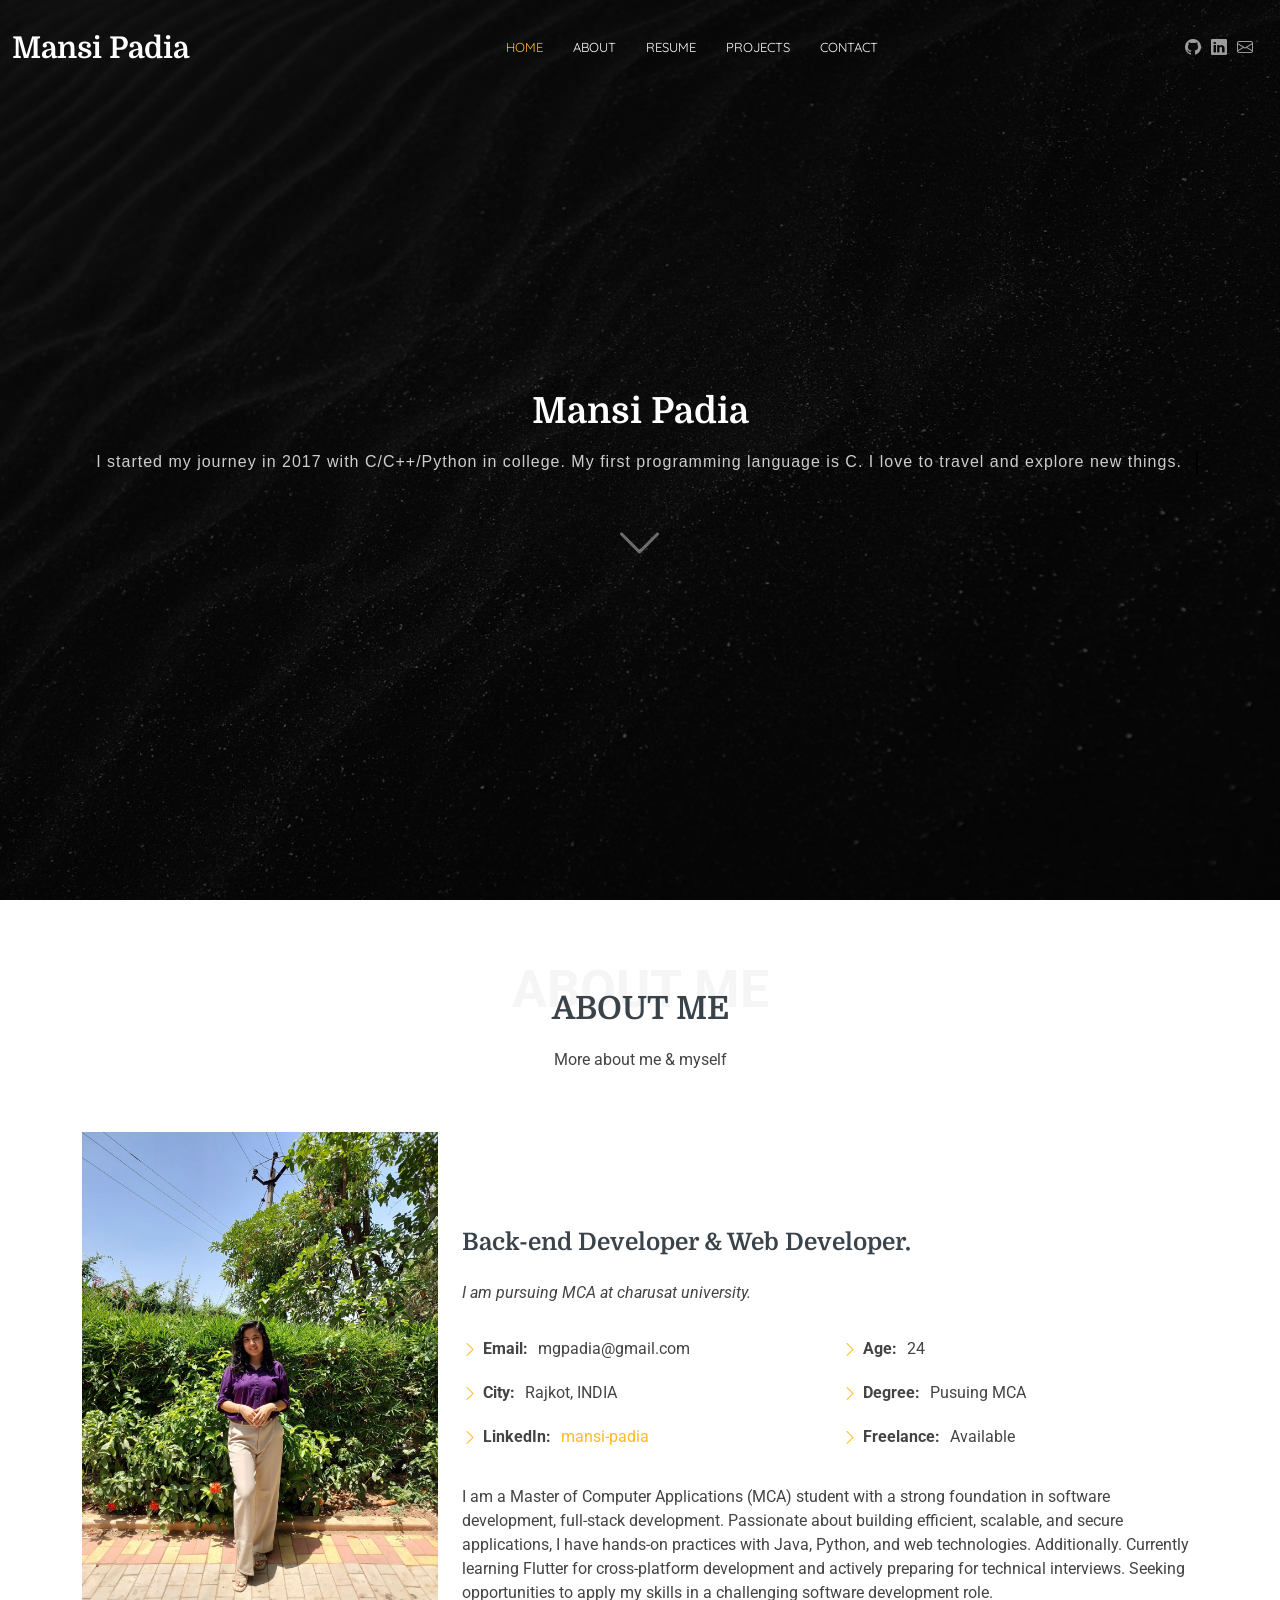
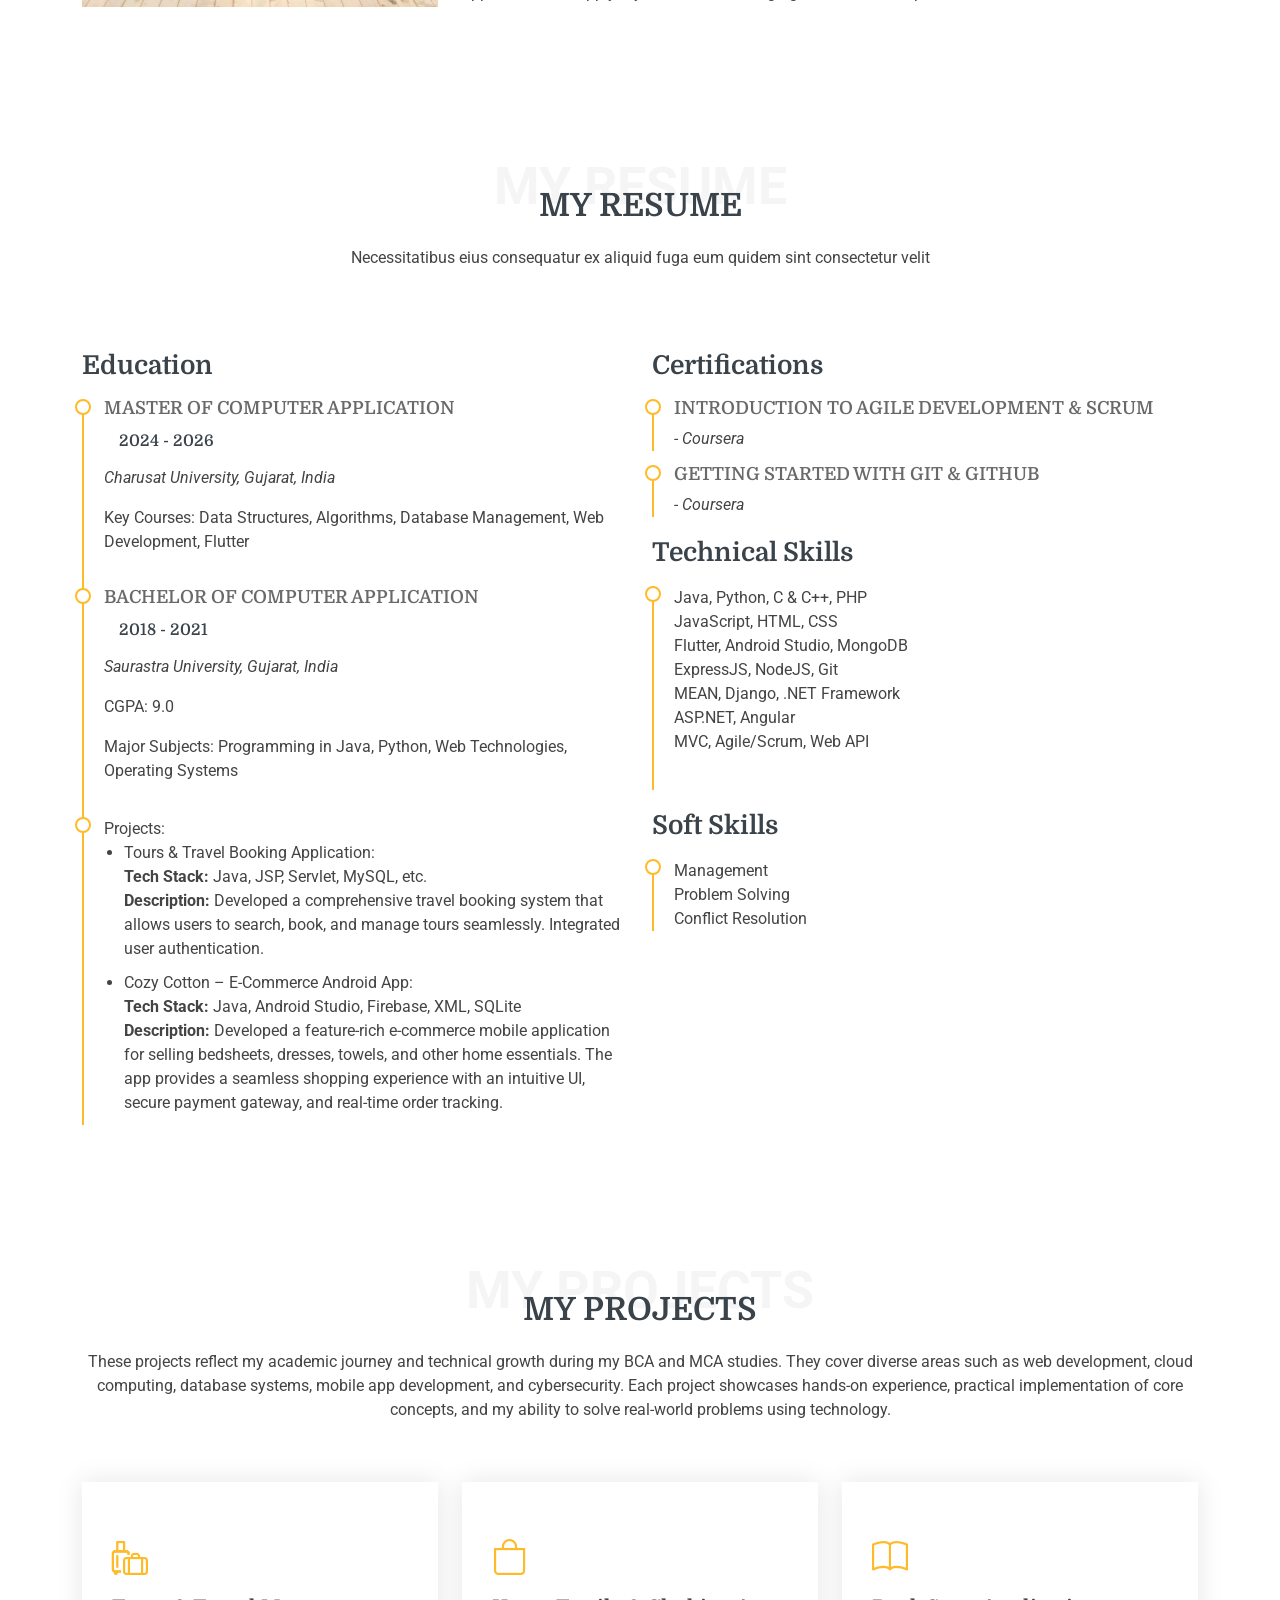
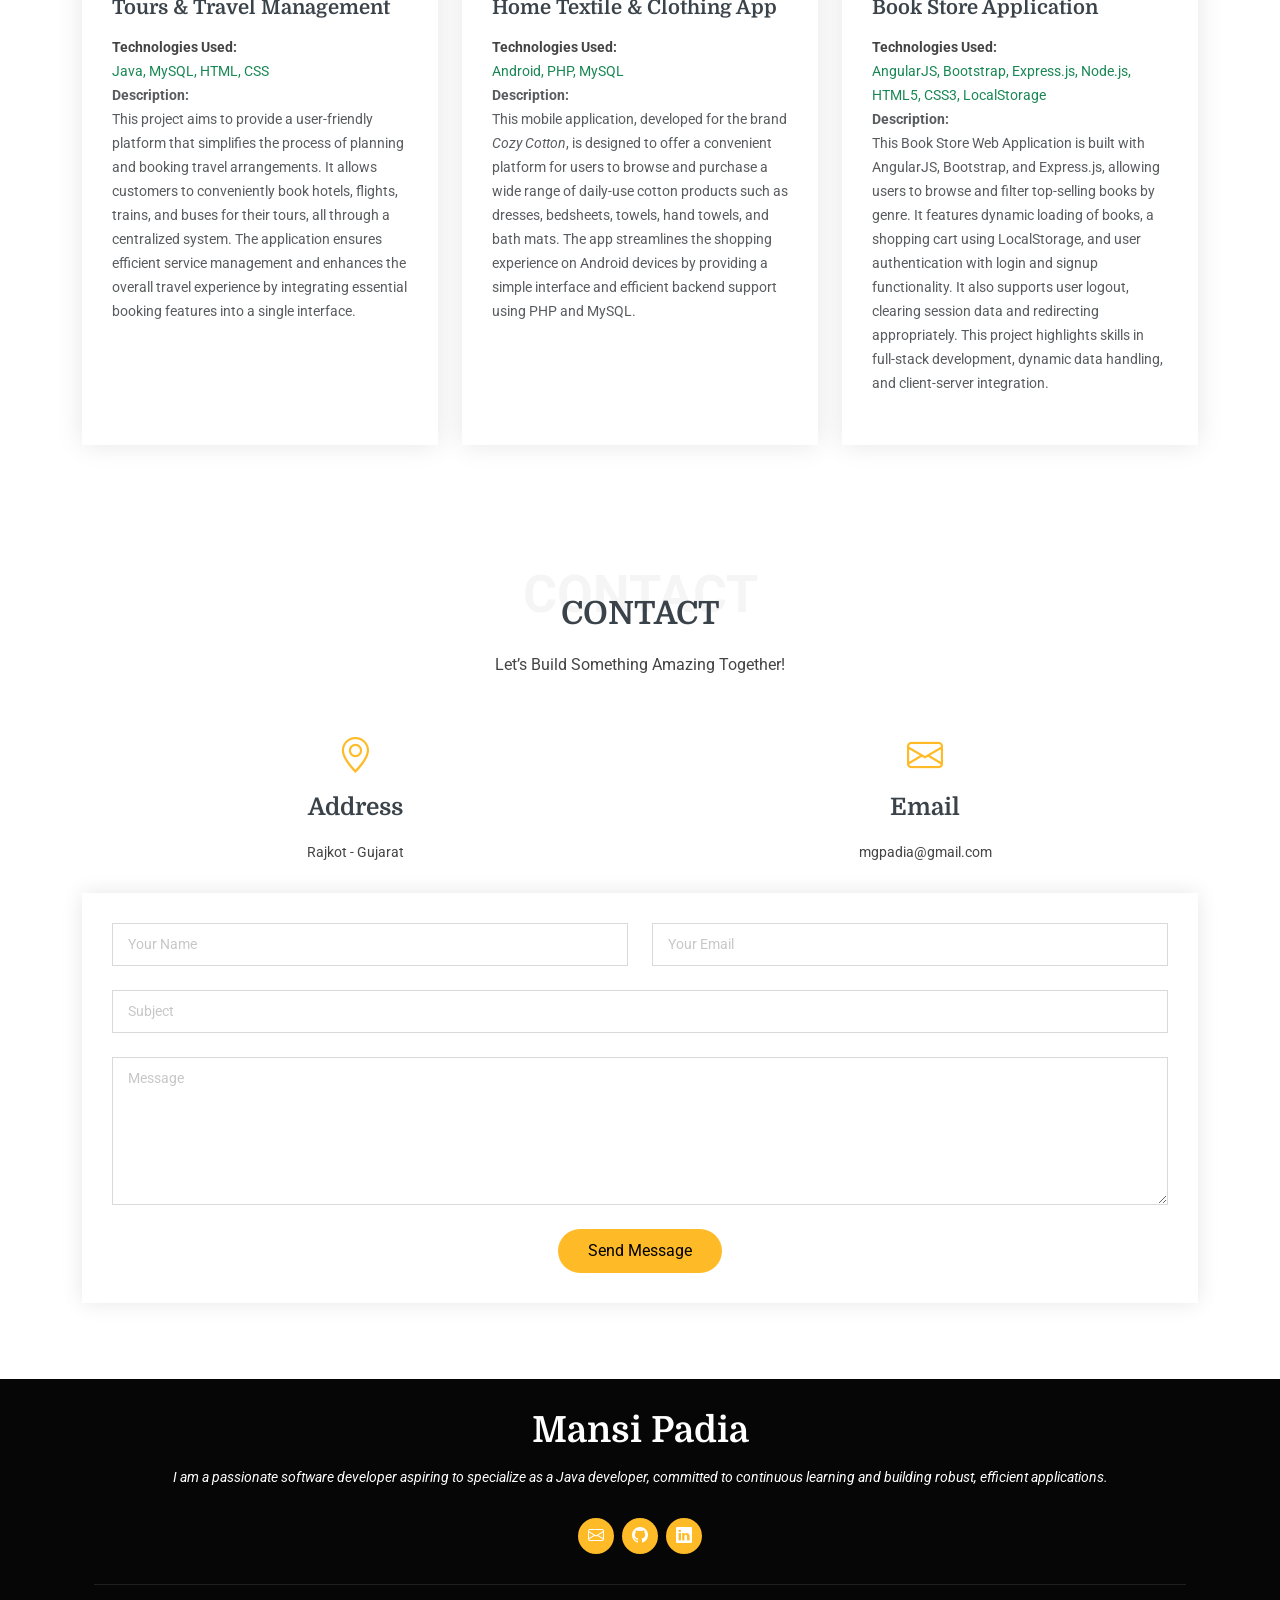
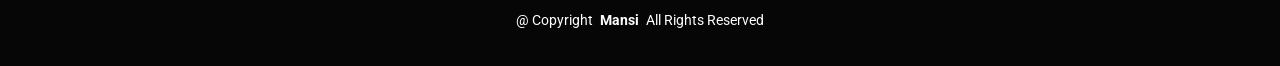
==== commit 73cf2395: "profile image change" ====
--- a/index.html
+++ b/index.html
@@ -116,7 +116,7 @@
 
         <div class="row gy-4 justify-content-center">
           <div class="col-lg-4">
-            <img src="assets/img/IMG-M.jpg" class="img-fluid" alt="">
+            <img src="assets/img/mp.jpg" class="img-fluid" alt="">
           </div>
           <div class="col-lg-8 content">
             <br><br><br><br><h2>Back-end Developer &amp; Web Developer.</h2>
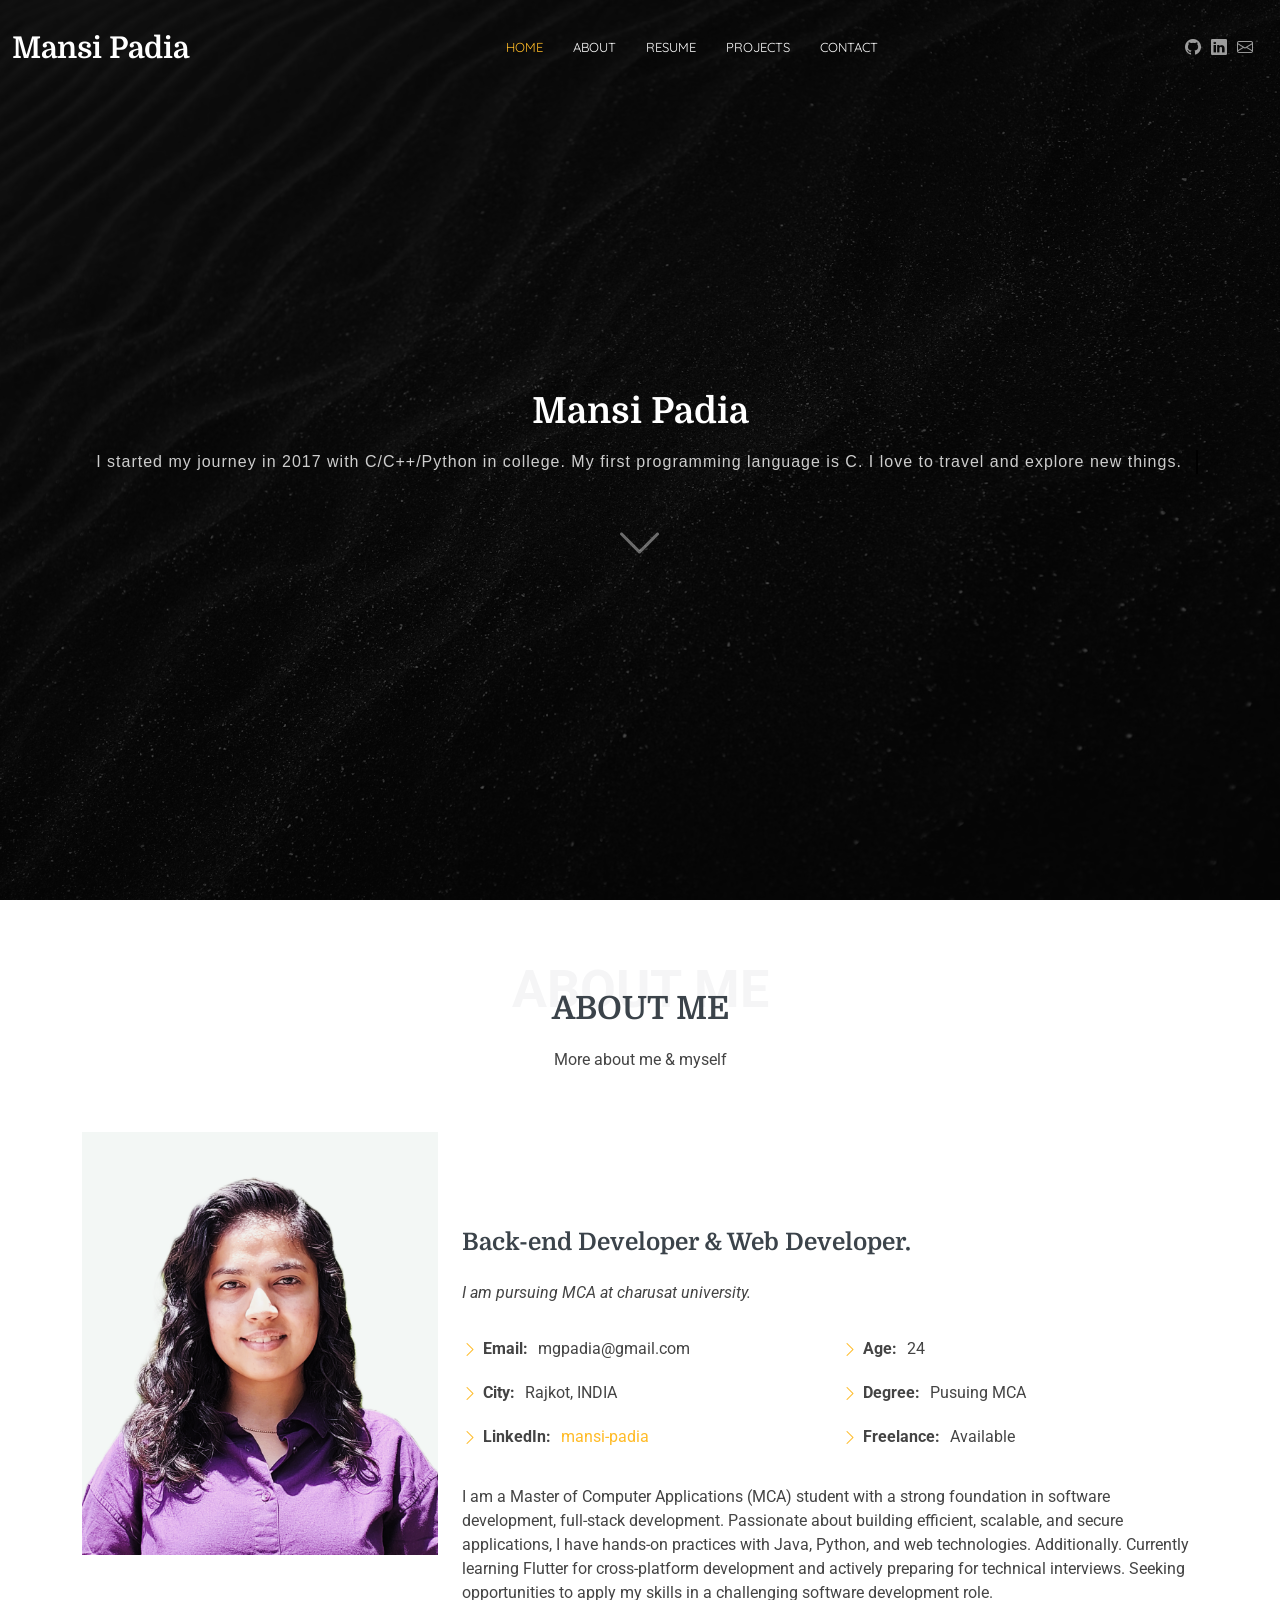
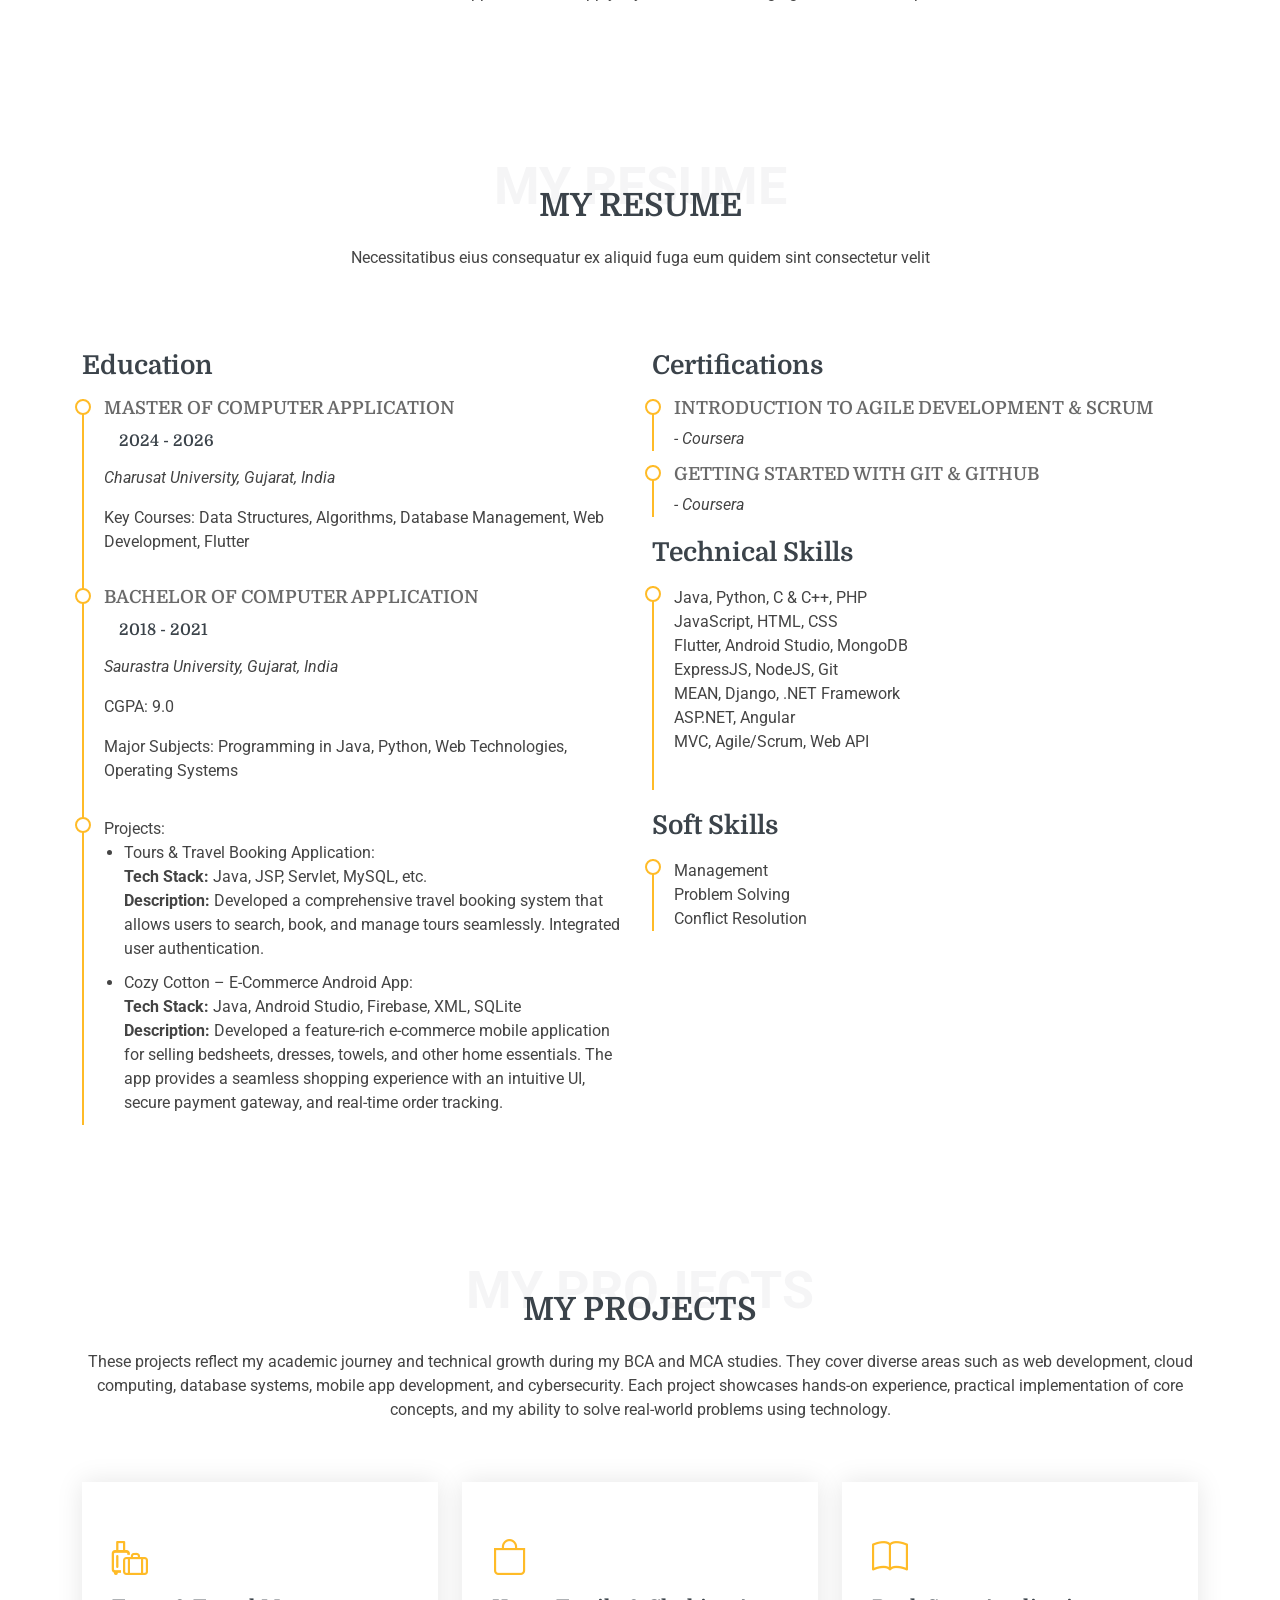
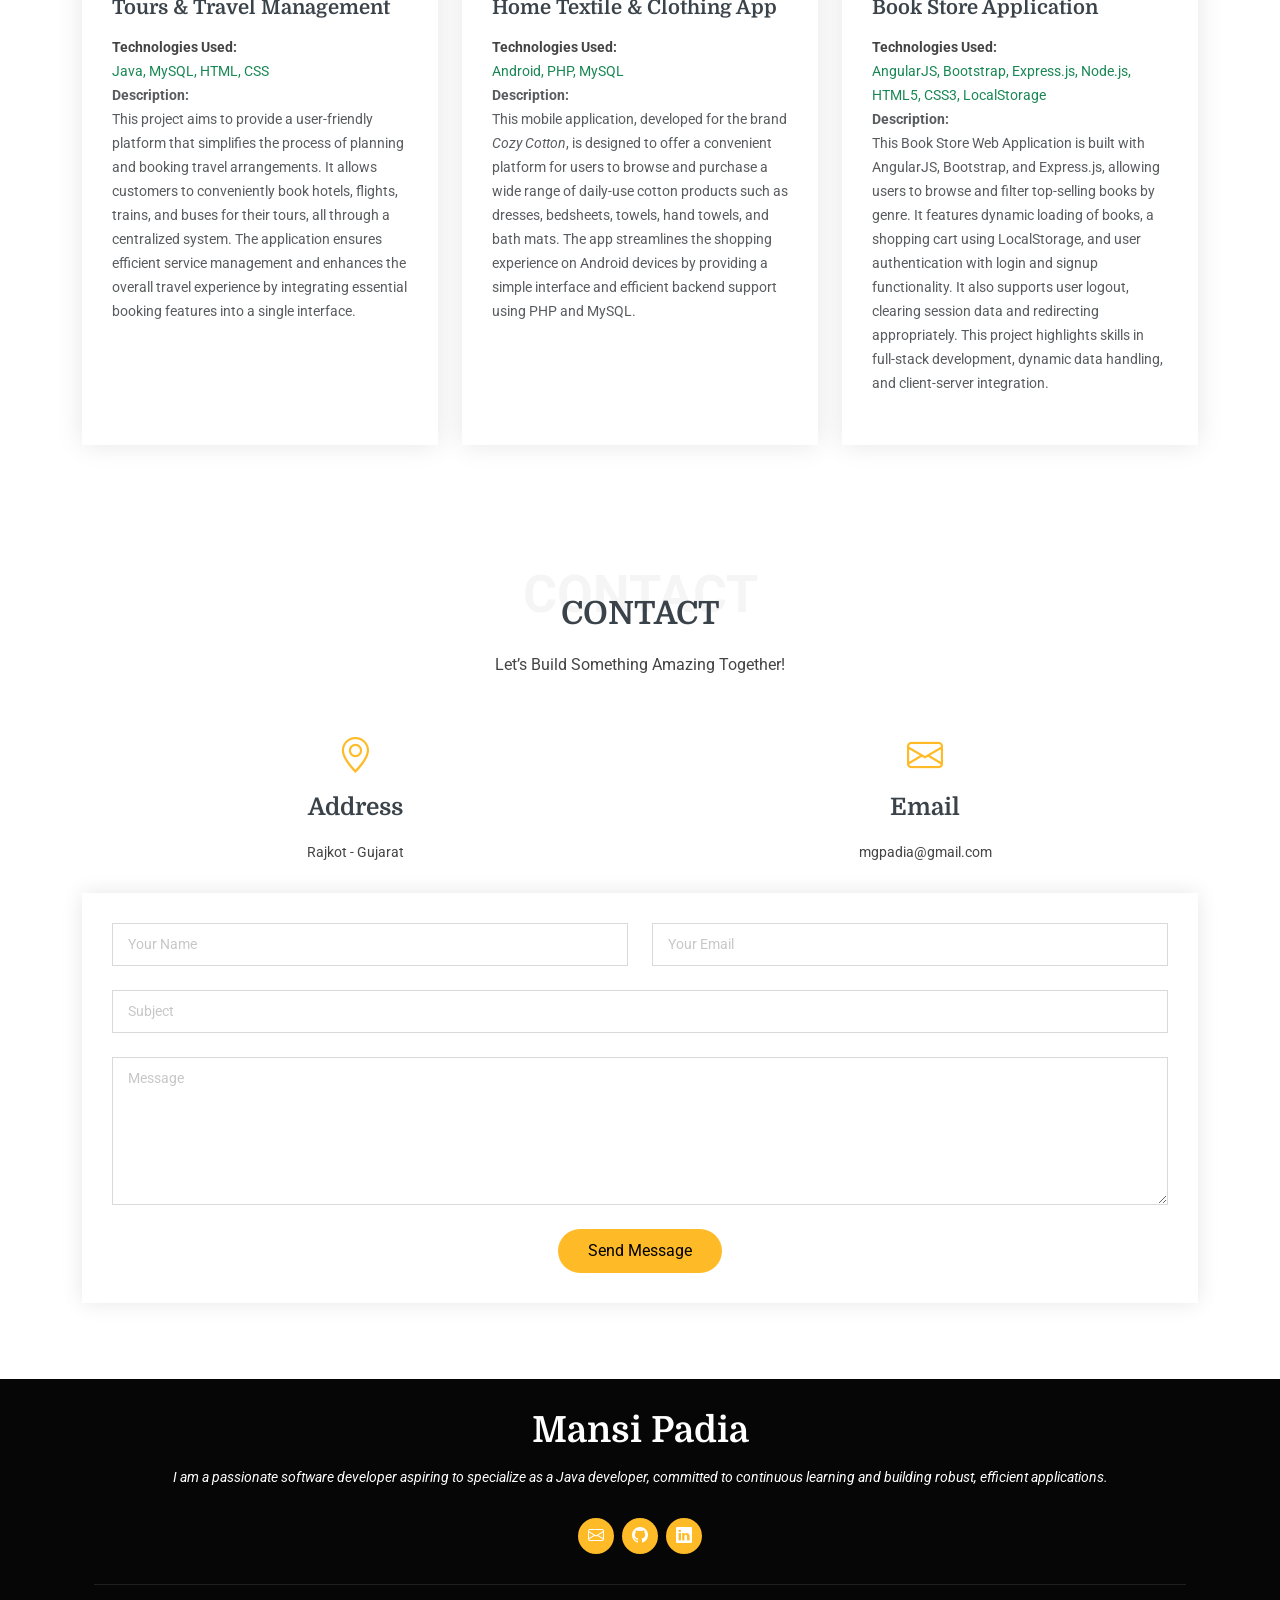
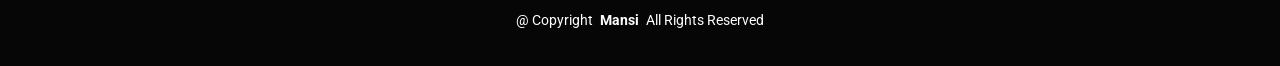
==== commit 093b6dce: "add new image" ====
--- a/index.html
+++ b/index.html
@@ -116,7 +116,7 @@
 
         <div class="row gy-4 justify-content-center">
           <div class="col-lg-4">
-            <img src="assets/img/mp.jpg" class="img-fluid" alt="">
+            <img src="assets/img/mansi.png" class="img-fluid" alt="">
           </div>
           <div class="col-lg-8 content">
             <br><br><br><br><h2>Back-end Developer &amp; Web Developer.</h2>
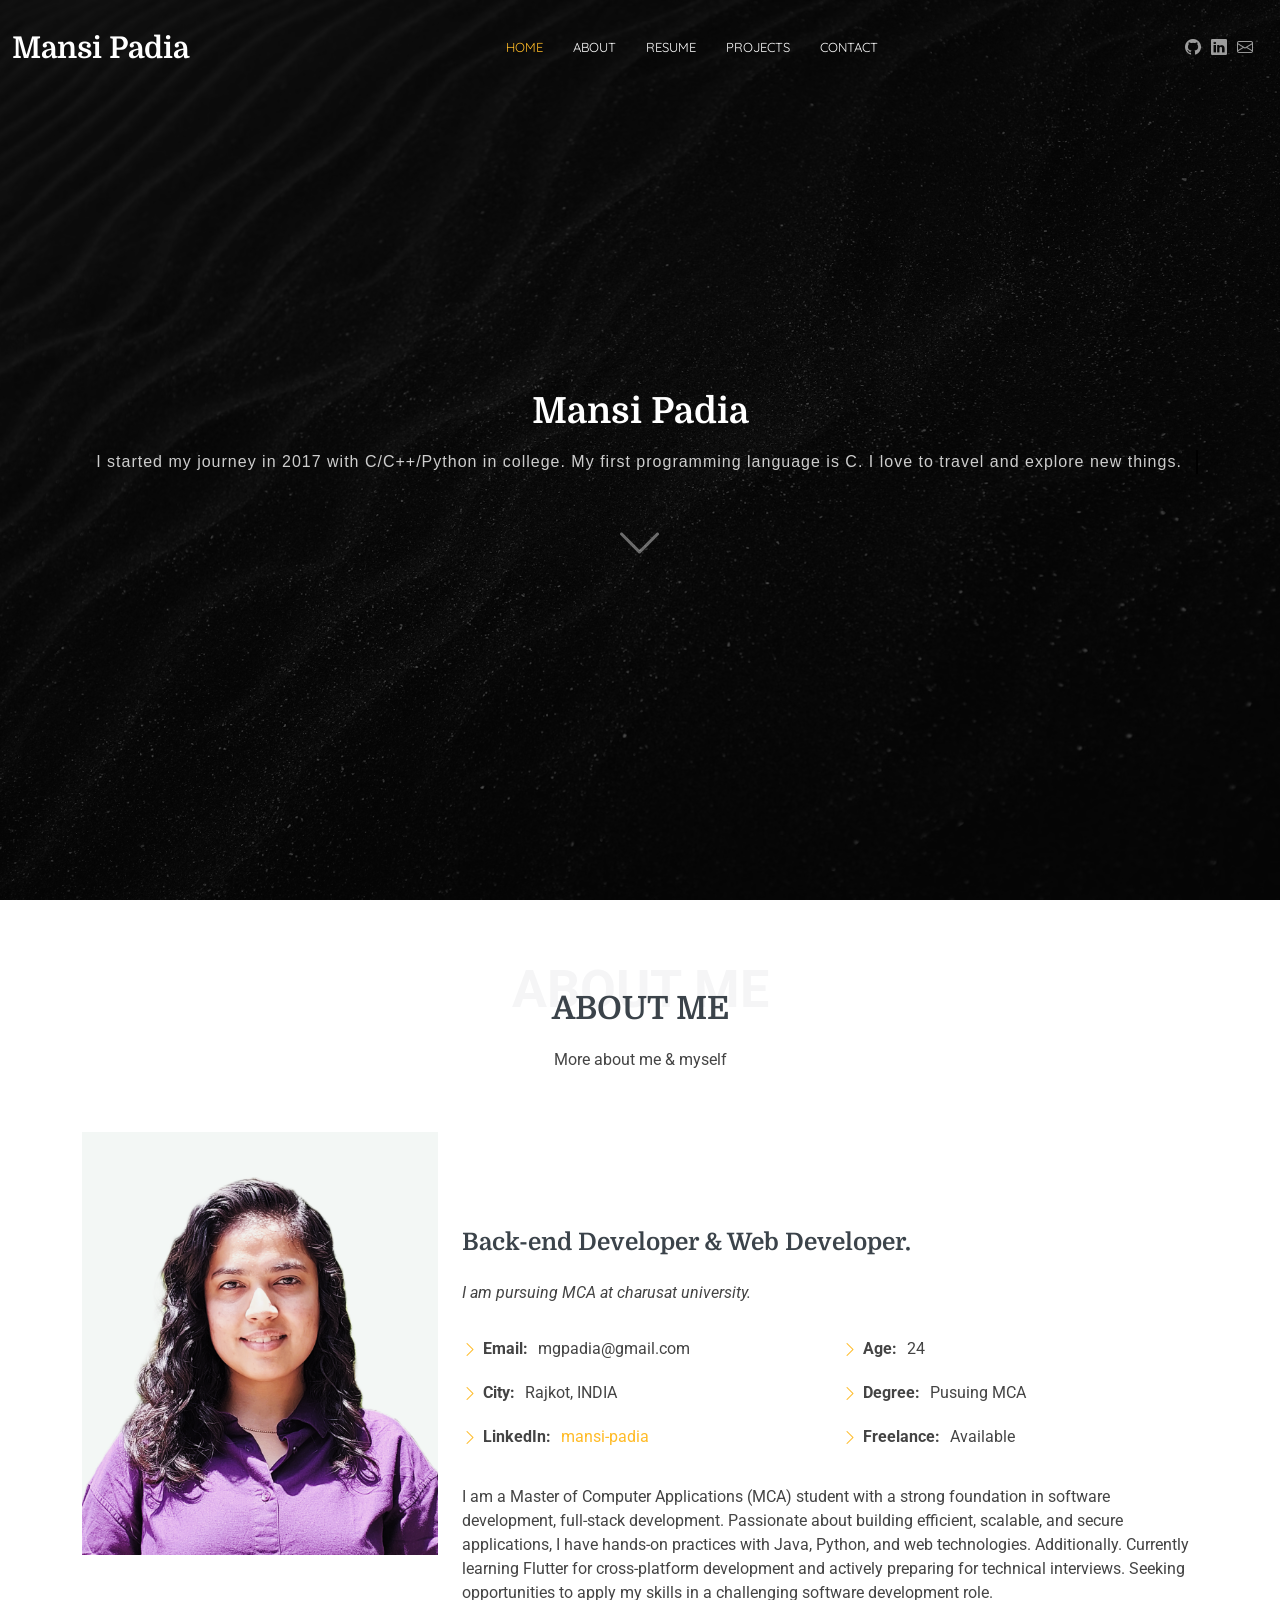
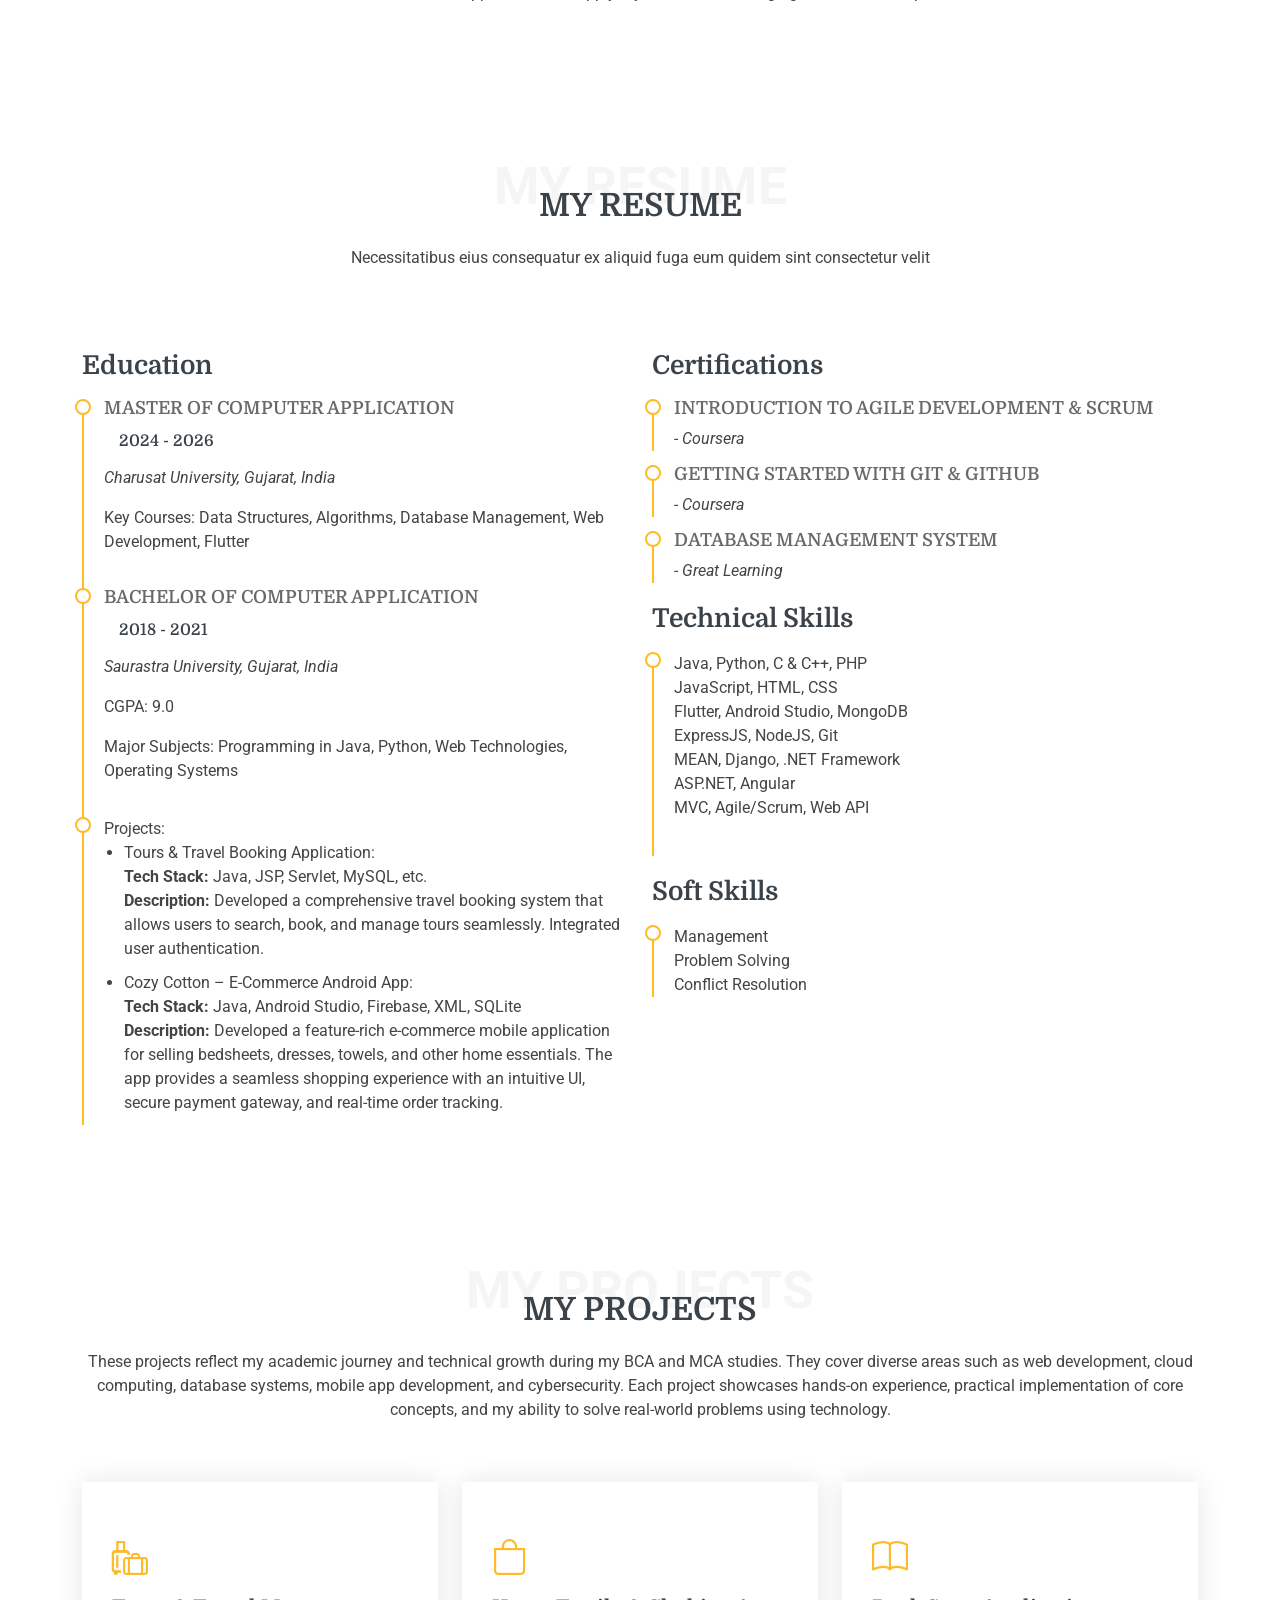
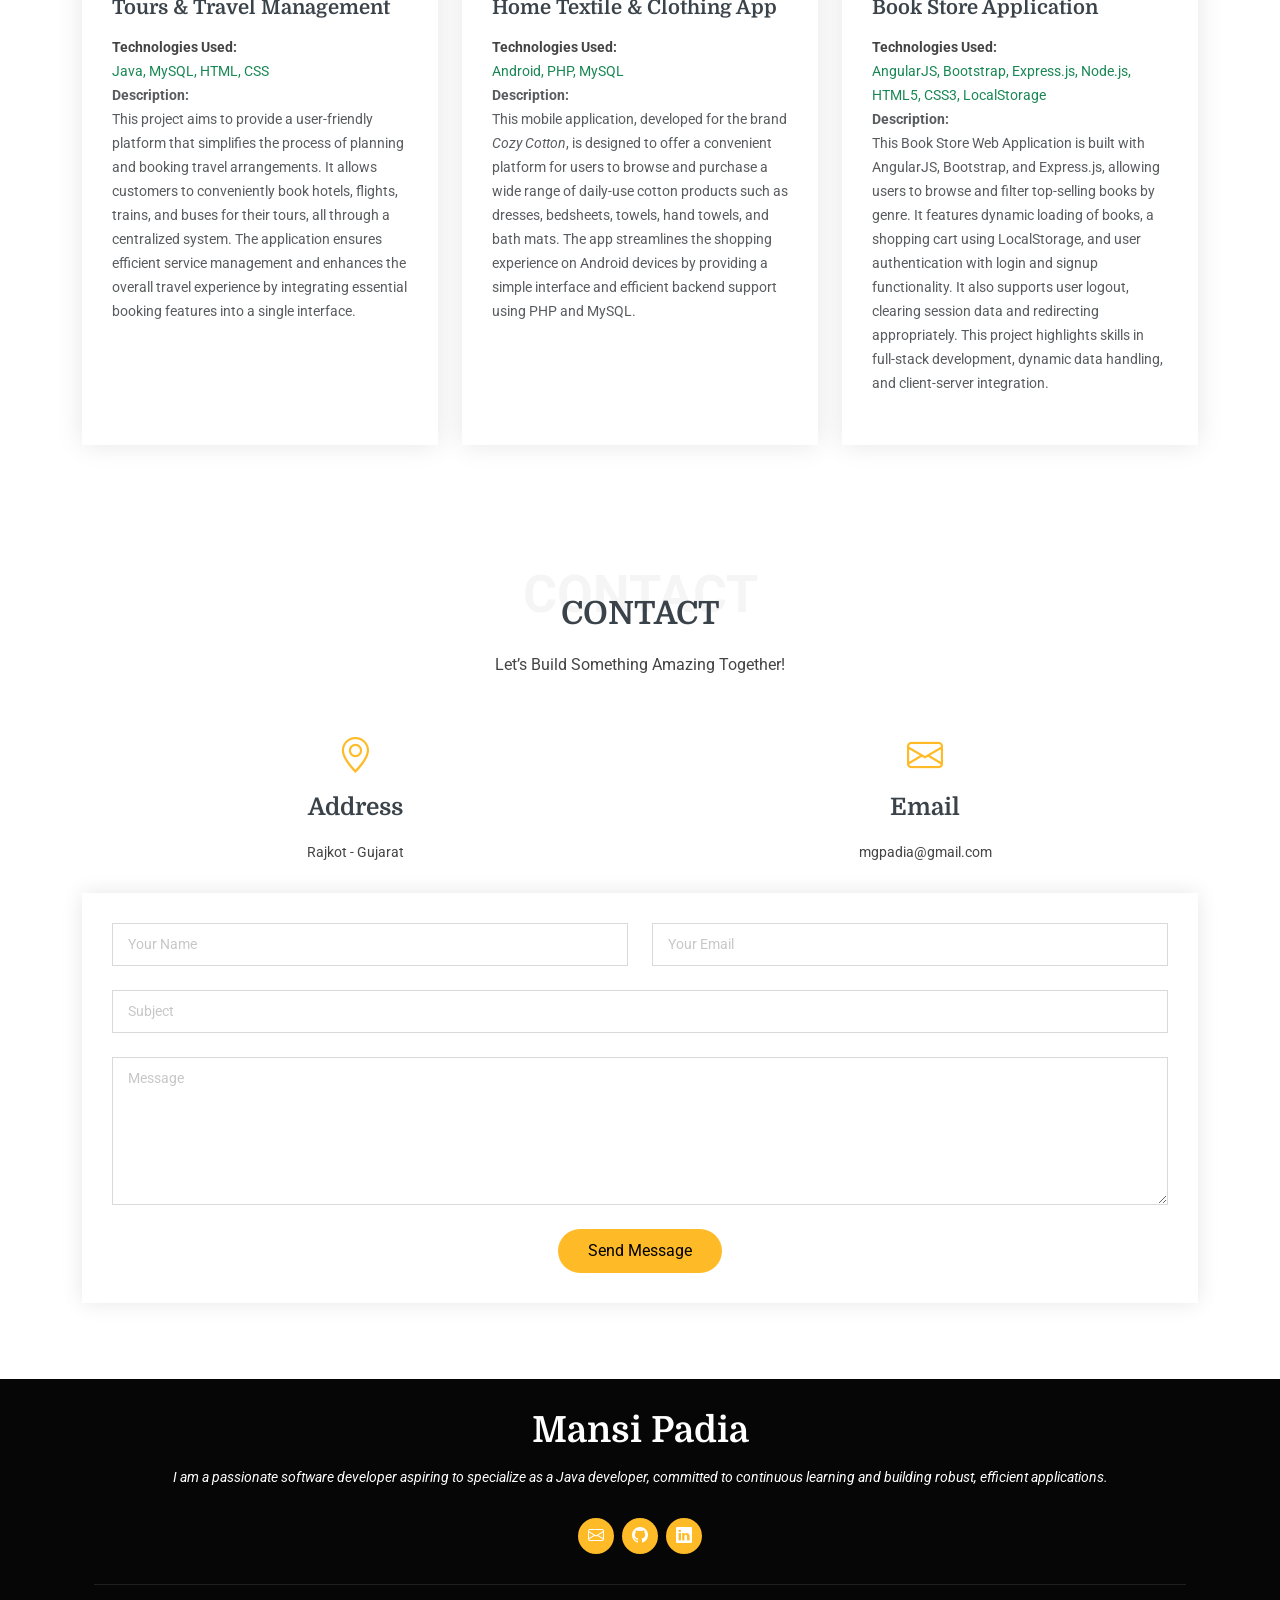
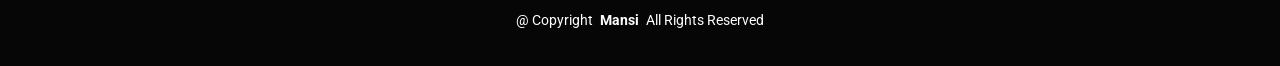
==== commit 50e35f54: "add certificate" ====
--- a/index.html
+++ b/index.html
@@ -297,6 +297,11 @@
               <p><em>- Coursera</em></p>
             </div><!-- End Resume Item -->
       
+            <div class="resume-item pb-0">
+              <h4>Database Management System</h4>
+              <p><em>- Great Learning</em></p>
+            </div><!-- End Resume Item -->
+
             <h3 class="resume-title">Technical Skills</h3>
             <div class="resume-item">
               <p>
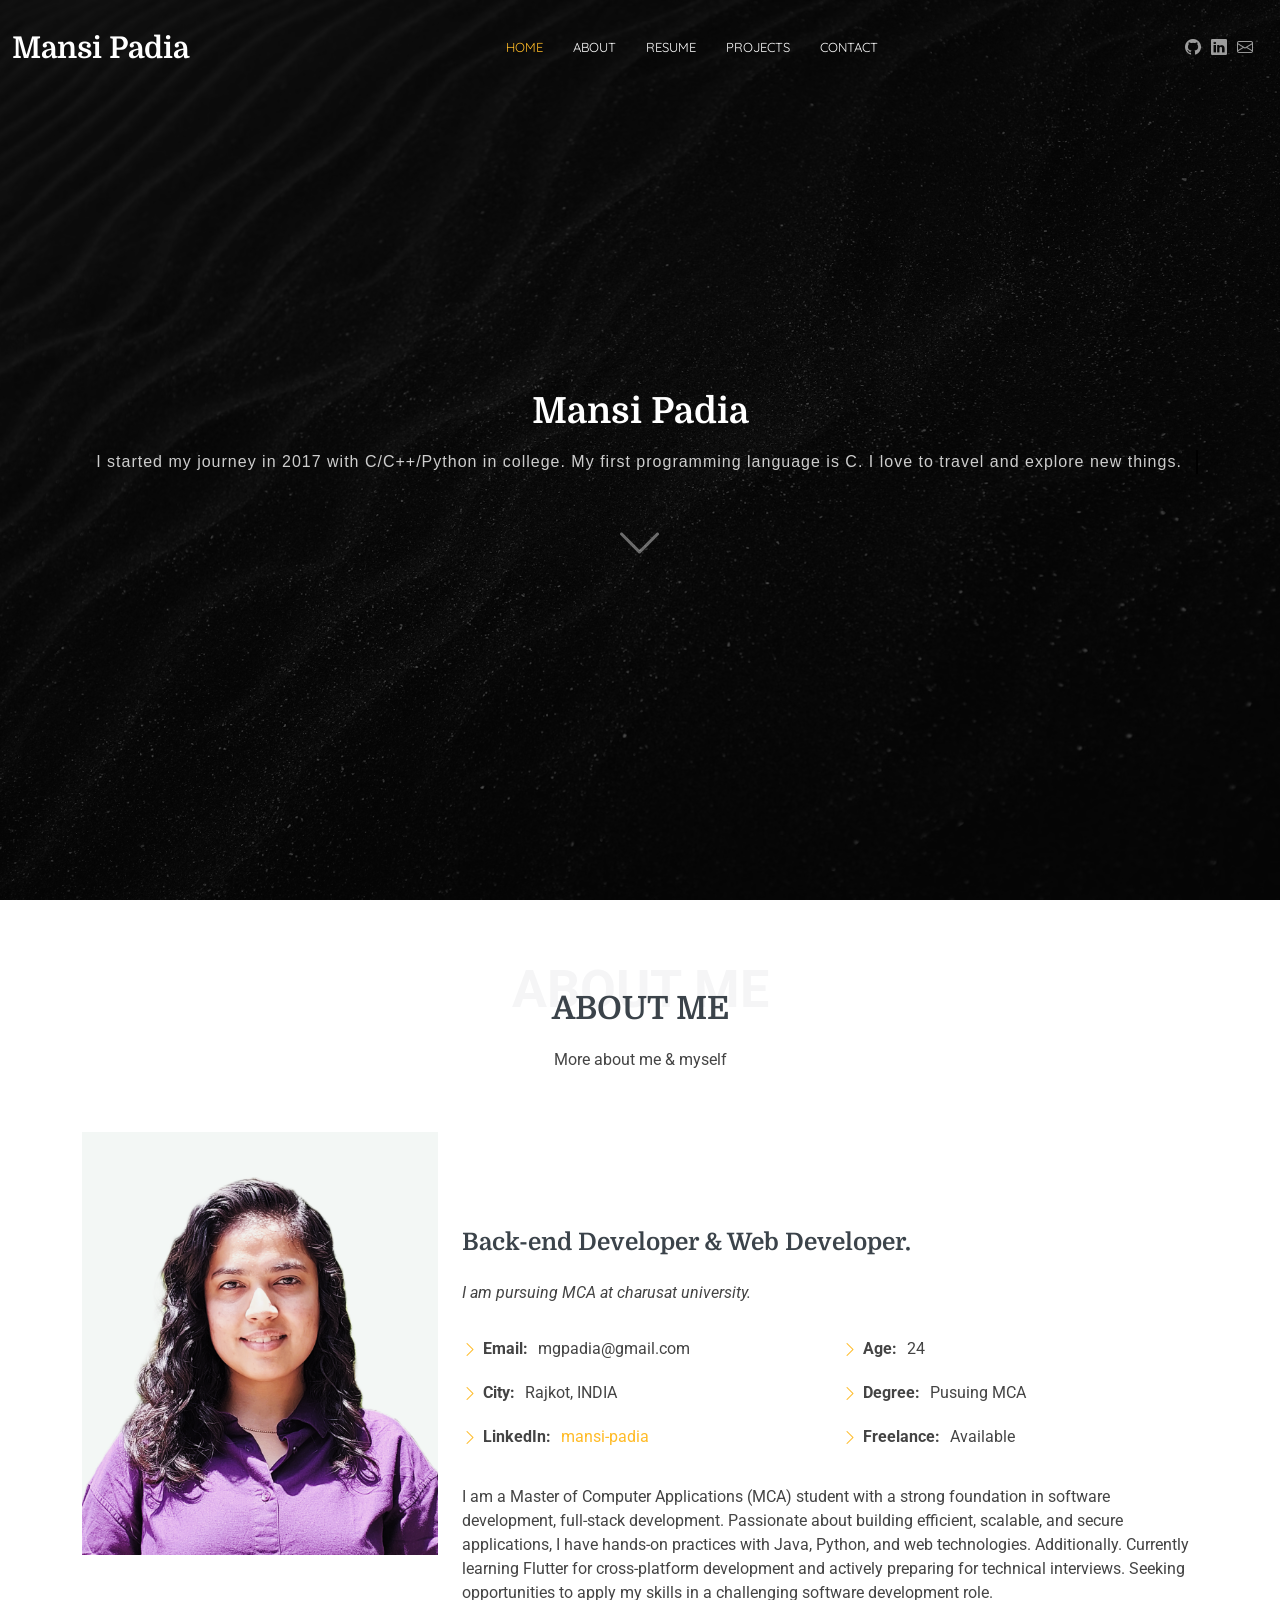
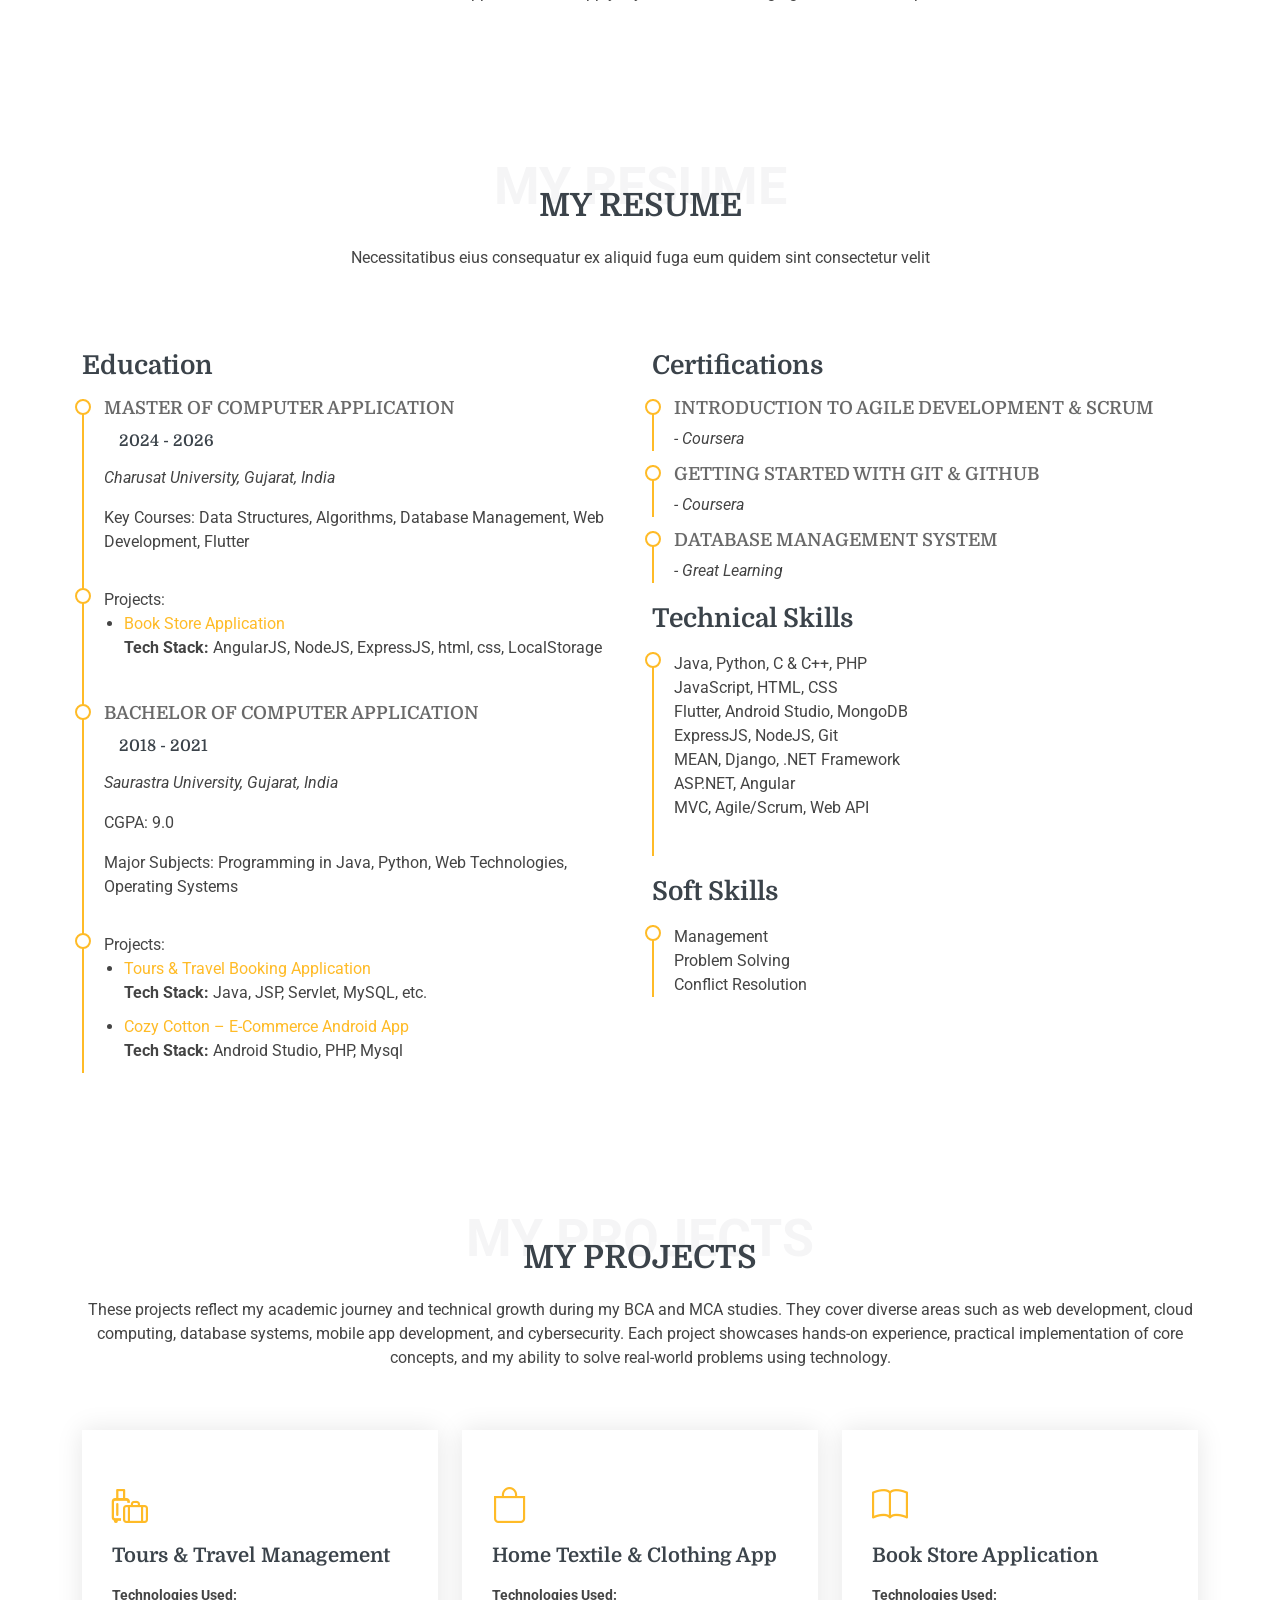
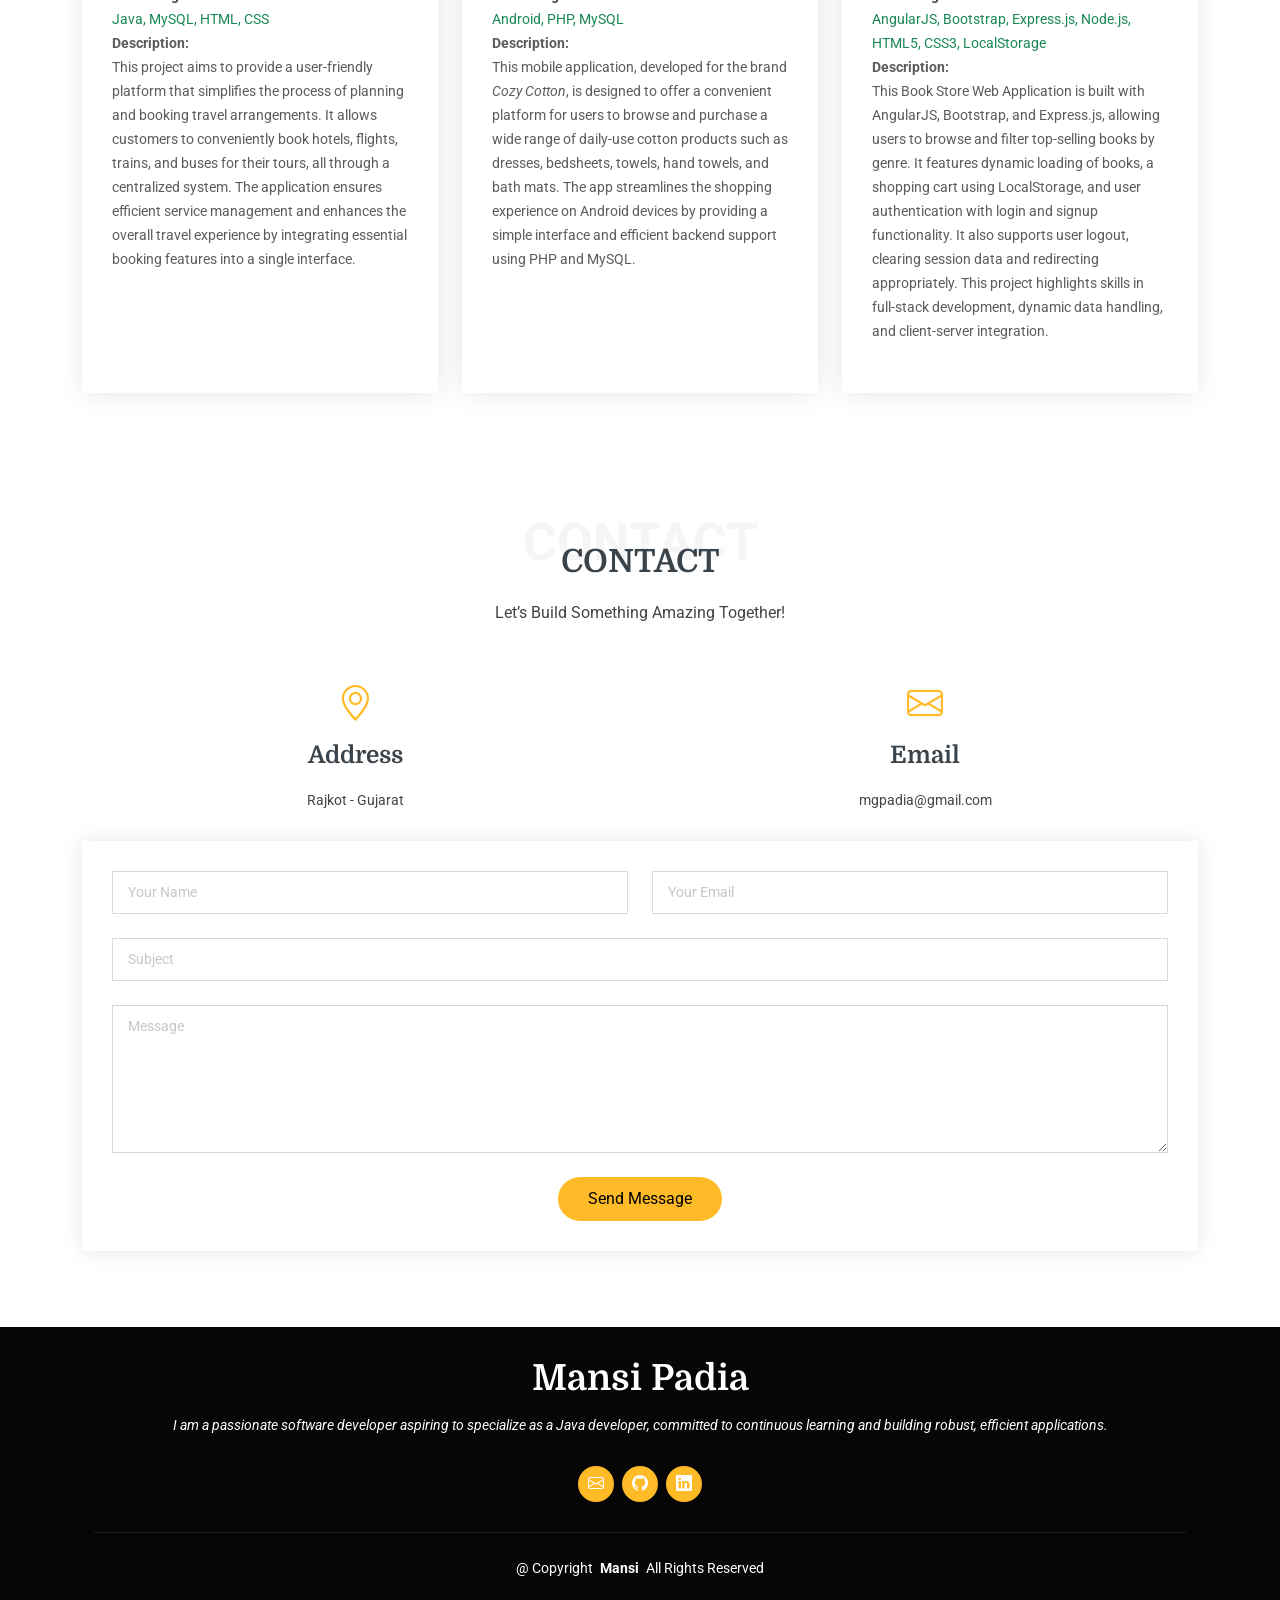
==== commit b873bf46: "add details page & scrrenshots of projects" ====
--- a/index.html
+++ b/index.html
@@ -27,13 +27,6 @@
   <!-- Main CSS File -->
   <link href="assets/css/main.css" rel="stylesheet">
 
-  <!-- =======================================================
-  * Template Name: Laura
-  * Template URL: https://bootstrapmade.com/laura-free-creative-bootstrap-theme/
-  * Updated: Aug 07 2024 with Bootstrap v5.3.3
-  * Author: BootstrapMade.com
-  * License: https://bootstrapmade.com/license/
-  ======================================================== -->
 </head>
 
 <body class="index-page">
@@ -258,6 +251,16 @@
               <p><em>Charusat University, Gujarat, India</em></p>
               <p>Key Courses: Data Structures, Algorithms, Database Management, Web Development, Flutter</p>
             </div><!-- End Resume Item -->
+
+            <div class="resume-item">
+              Projects: <br>
+              <ul>
+                <li><a href="portfolio-details3.html">Book Store Application</a><br>
+                  <strong> Tech Stack: </strong> AngularJS, NodeJS, ExpressJS, html, css, LocalStorage<br>
+                  <!-- <strong>Description: </strong> Developed a comprehensive travel booking system that allows users to search, book, and manage tours seamlessly. Integrated user authentication. -->
+                </li>
+              </ul>
+            </div>
       
             <div class="resume-item">
               <h4>Bachelor of Computer Application</h4>
@@ -270,13 +273,13 @@
             <div class="resume-item">
               Projects: <br>
               <ul>
-                <li>Tours & Travel Booking Application:<br>
+                <li><a href="portfolio-details.html">Tours & Travel Booking Application</a><br>
                   <strong> Tech Stack: </strong> Java, JSP, Servlet, MySQL, etc.<br>
-                  <strong>Description: </strong> Developed a comprehensive travel booking system that allows users to search, book, and manage tours seamlessly. Integrated user authentication.
+                  <!-- <strong>Description: </strong> Developed a comprehensive travel booking system that allows users to search, book, and manage tours seamlessly. Integrated user authentication. -->
                 </li>
-                <li>Cozy Cotton – E-Commerce Android App:<br>
-                  <strong> Tech Stack: </strong>Java, Android Studio, Firebase, XML, SQLite<br>
-                  <strong> Description: </strong> Developed a feature-rich e-commerce mobile application for selling bedsheets, dresses, towels, and other home essentials. The app provides a seamless shopping experience with an intuitive UI, secure payment gateway, and real-time order tracking.
+                <li><a href="portfolio-details2.html">Cozy Cotton – E-Commerce Android App</a><br>
+                  <strong> Tech Stack: </strong>Android Studio, PHP, Mysql<br>
+                  <!-- <strong> Description: </strong> Developed a feature-rich e-commerce mobile application for selling bedsheets, dresses, towels, and other home essentials. The app provides a seamless shopping experience with an intuitive UI, secure payment gateway, and real-time order tracking. -->
                 </li>
               </ul>
             </div><!-- End Resume Item -->
@@ -350,7 +353,7 @@
             <div class="service-item position-relative">
               <div class="icon"><i class="bi bi-luggage icon"></i></div>
 
-              <h4><a href="" class="stretched-link">Tours & Travel Management</a></h4>
+              <h4><a href="portfolio-details.html" class="stretched-link">Tours & Travel Management</a></h4>
               <p><strong>Technologies Used:</strong><br> <span class="text-success">Java, MySQL, HTML, CSS</span></p>
               <p class="text-muted"><strong>Description:</strong>
                 <br>This project aims to provide a user-friendly platform that simplifies the process of planning and booking travel arrangements. It allows customers to conveniently book hotels, flights, trains, and buses for their tours, all through a centralized system. The application ensures efficient service management and enhances the overall travel experience by integrating essential booking features into a single interface.
@@ -363,7 +366,7 @@
               <div class="icon"><i class="bi bi-bag icon"></i></div>
 
 
-              <h4><a href="" class="stretched-link">Home Textile & Clothing App</a></h4>
+              <h4><a href="portfolio-details2.html" class="stretched-link">Home Textile & Clothing App</a></h4>
               <p><strong>Technologies Used:</strong><br> 
                 <span class="text-success">Android, PHP, MySQL</span>
               </p>
@@ -378,7 +381,7 @@
             <div class="service-item position-relative">
               <div class="icon"><i class="bi bi-book"></i></div>
 
-              <h4><a href="" class="stretched-link">Book Store Application</a></h4>
+              <h4><a href="portfolio-details3.html" class="stretched-link">Book Store Application</a></h4>
               <p><strong>Technologies Used:</strong><br> 
                 <span class="text-success">AngularJS, Bootstrap, Express.js, Node.js, HTML5, CSS3, LocalStorage</span>
               </p>
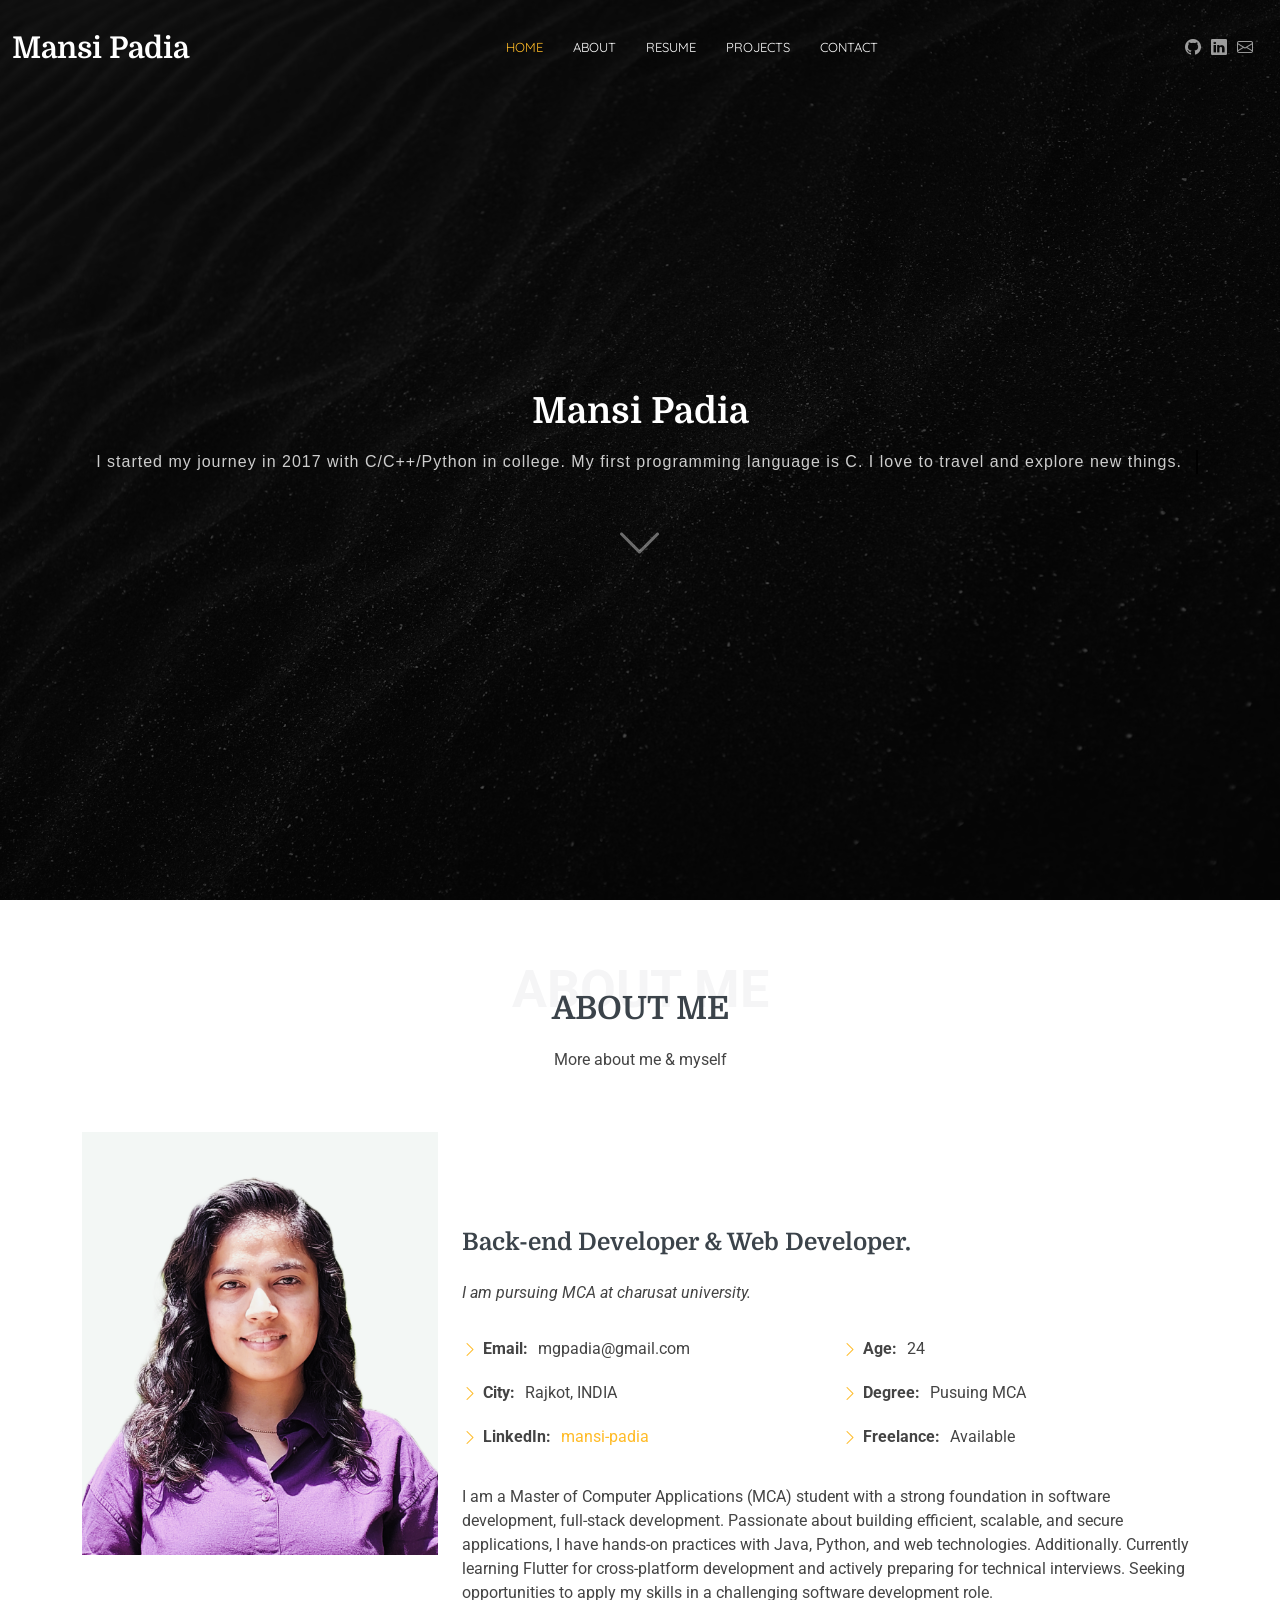
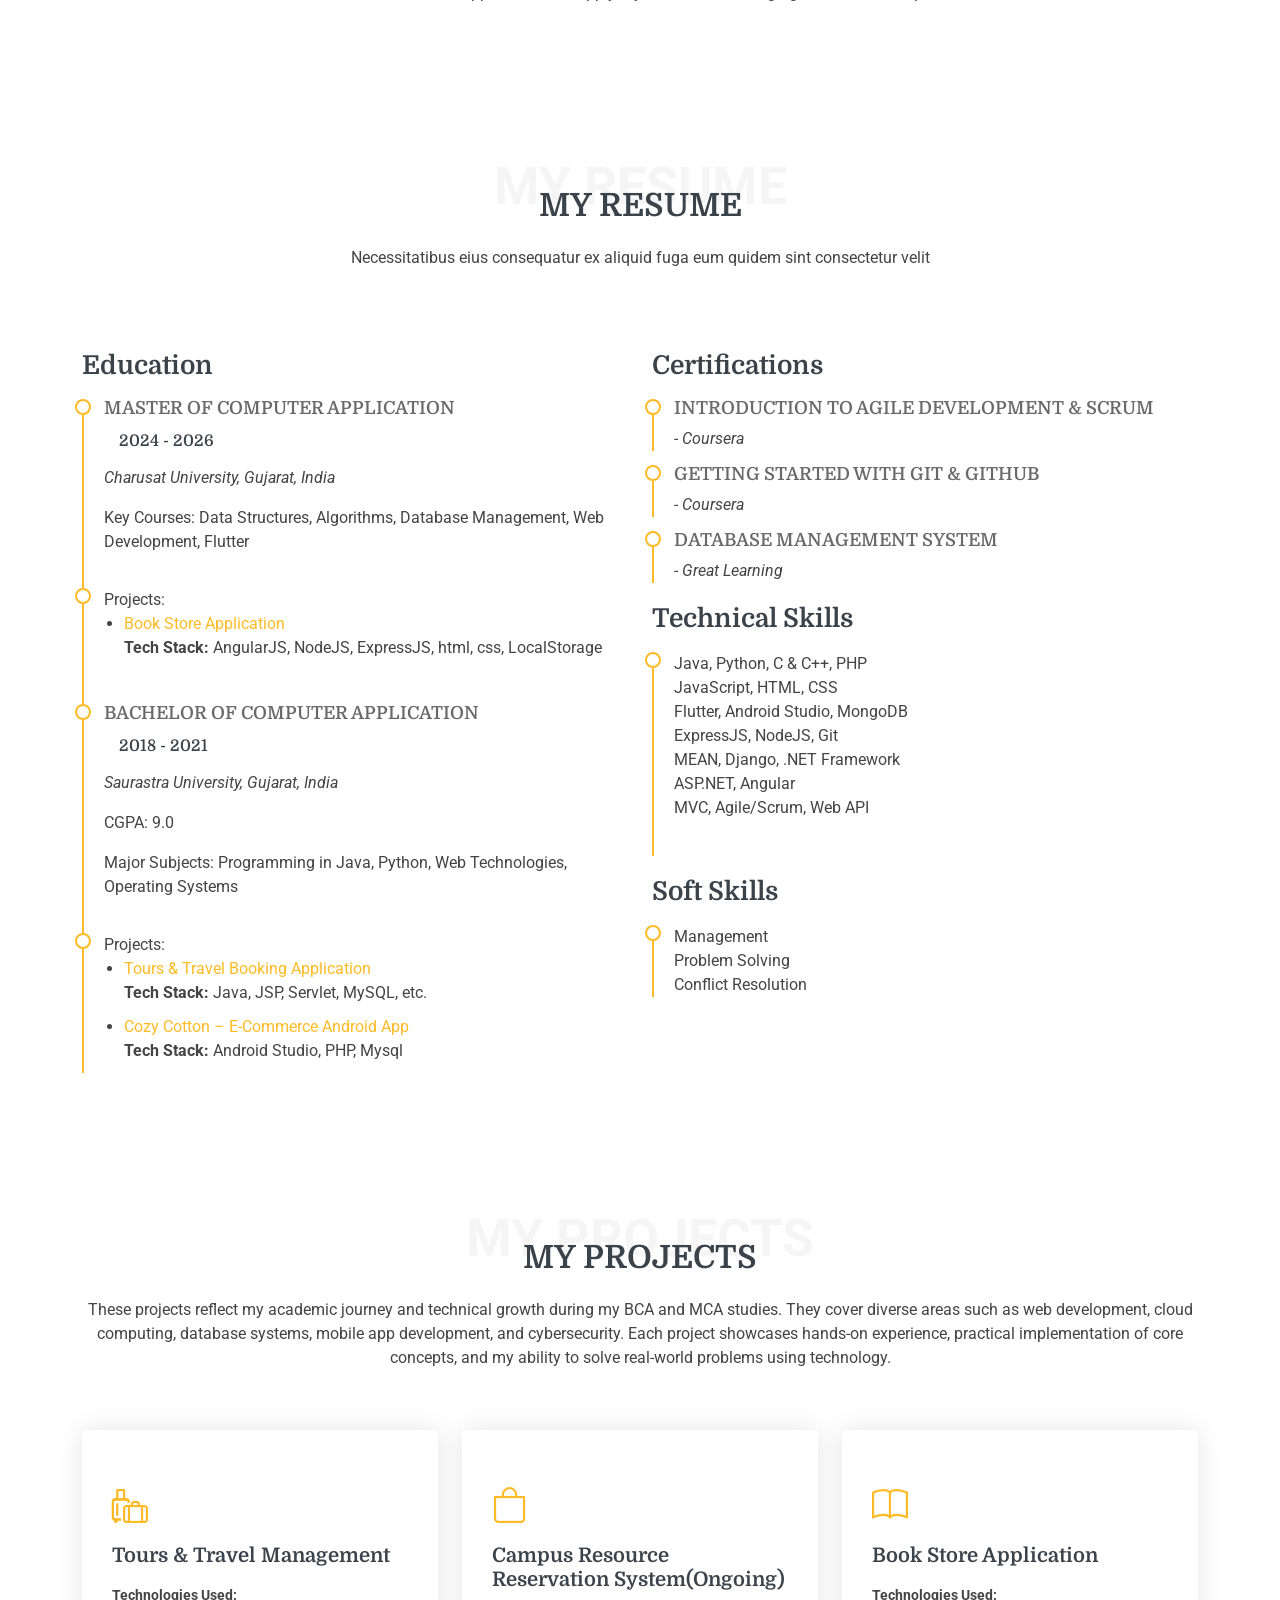
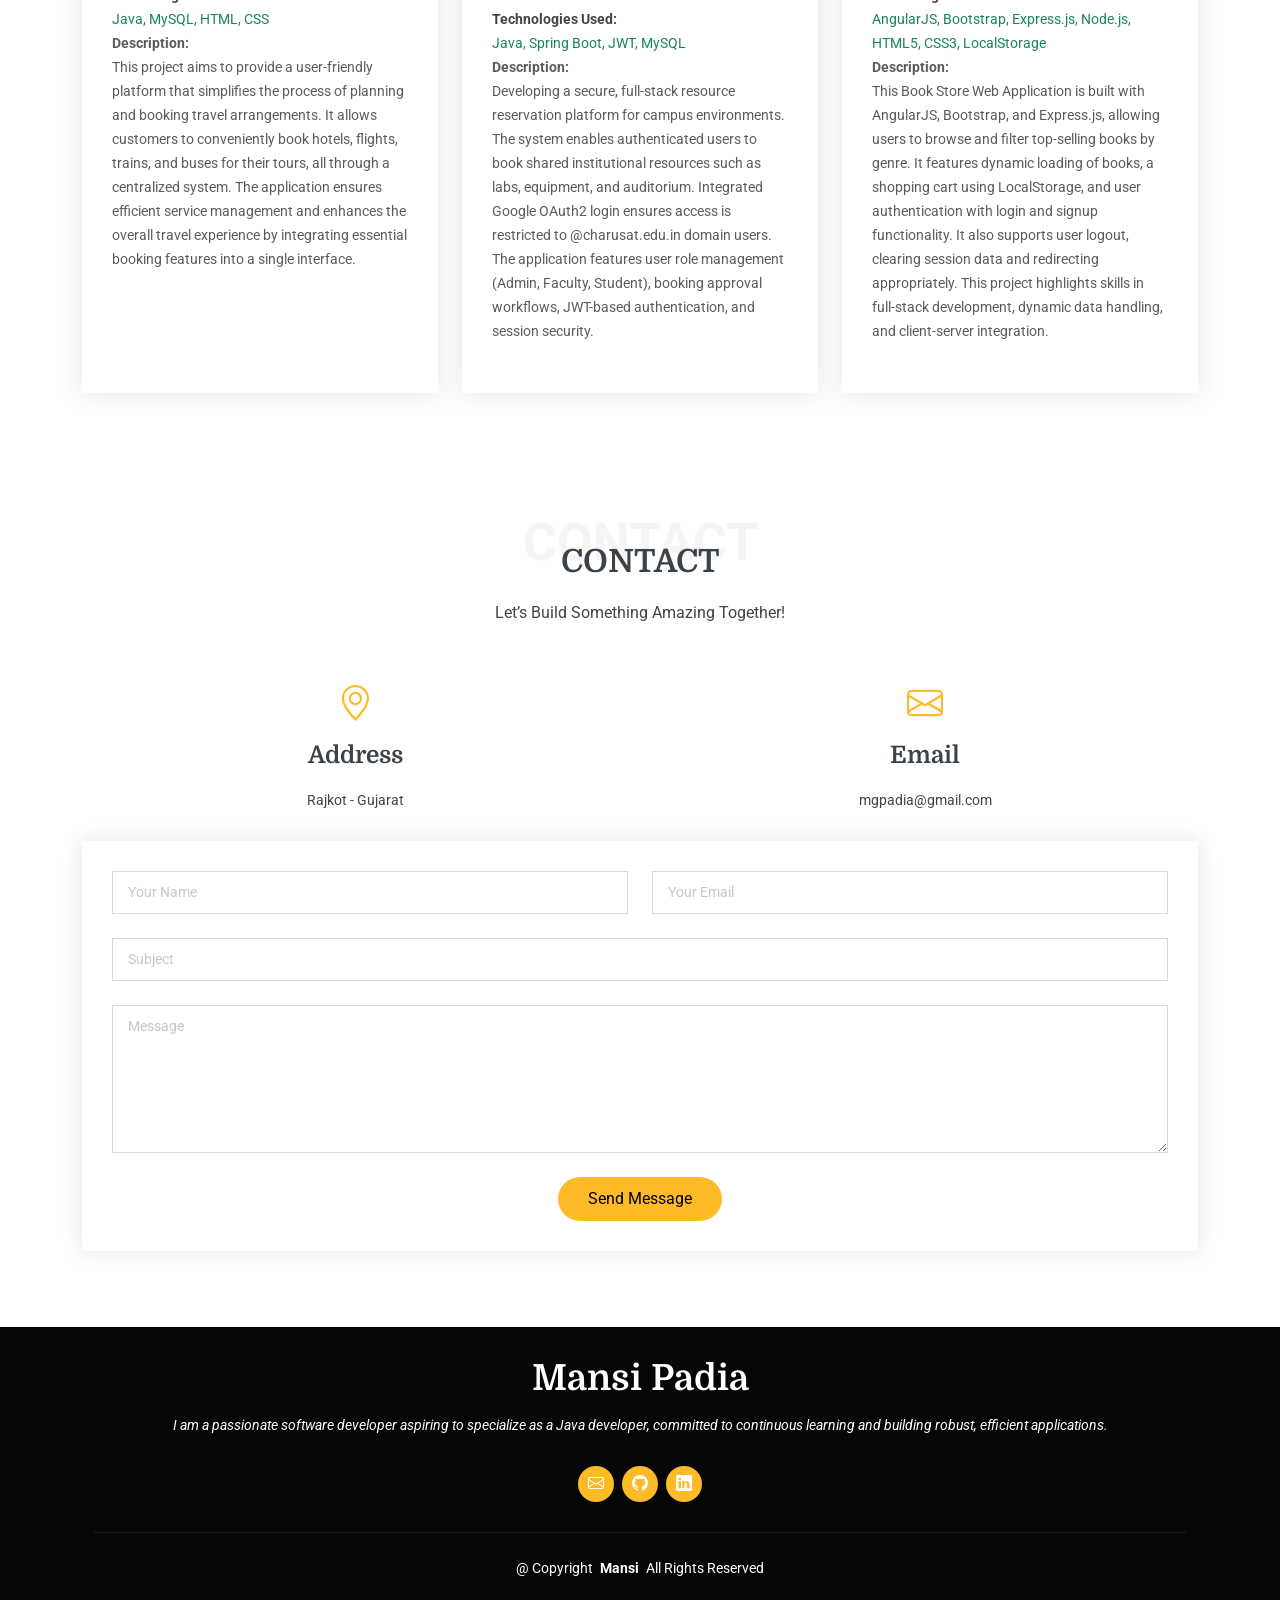
==== commit aa467d96: "project added" ====
--- a/index.html
+++ b/index.html
@@ -366,12 +366,12 @@
               <div class="icon"><i class="bi bi-bag icon"></i></div>
 
 
-              <h4><a href="portfolio-details2.html" class="stretched-link">Home Textile & Clothing App</a></h4>
+              <h4><a href="portfolio-details2.html" class="stretched-link">Campus Resource Reservation System(Ongoing)</a></h4>
               <p><strong>Technologies Used:</strong><br> 
-                <span class="text-success">Android, PHP, MySQL</span>
+                <span class="text-success">Java, Spring Boot, JWT, MySQL</span>
               </p>
               <p class="text-muted"><strong>Description:</strong><br>
-                This mobile application, developed for the brand <em>Cozy Cotton</em>, is designed to offer a convenient platform for users to browse and purchase a wide range of daily-use cotton products such as dresses, bedsheets, towels, hand towels, and bath mats. The app streamlines the shopping experience on Android devices by providing a simple interface and efficient backend support using PHP and MySQL.
+                Developing a secure, full-stack resource reservation platform for campus environments. The system enables authenticated users to book shared institutional resources such as labs, equipment, and auditorium. Integrated Google OAuth2 login ensures access is restricted to @charusat.edu.in domain users. The application features user role management (Admin, Faculty, Student), booking approval workflows, JWT-based authentication, and session security.
               </p>
               
             </div>
